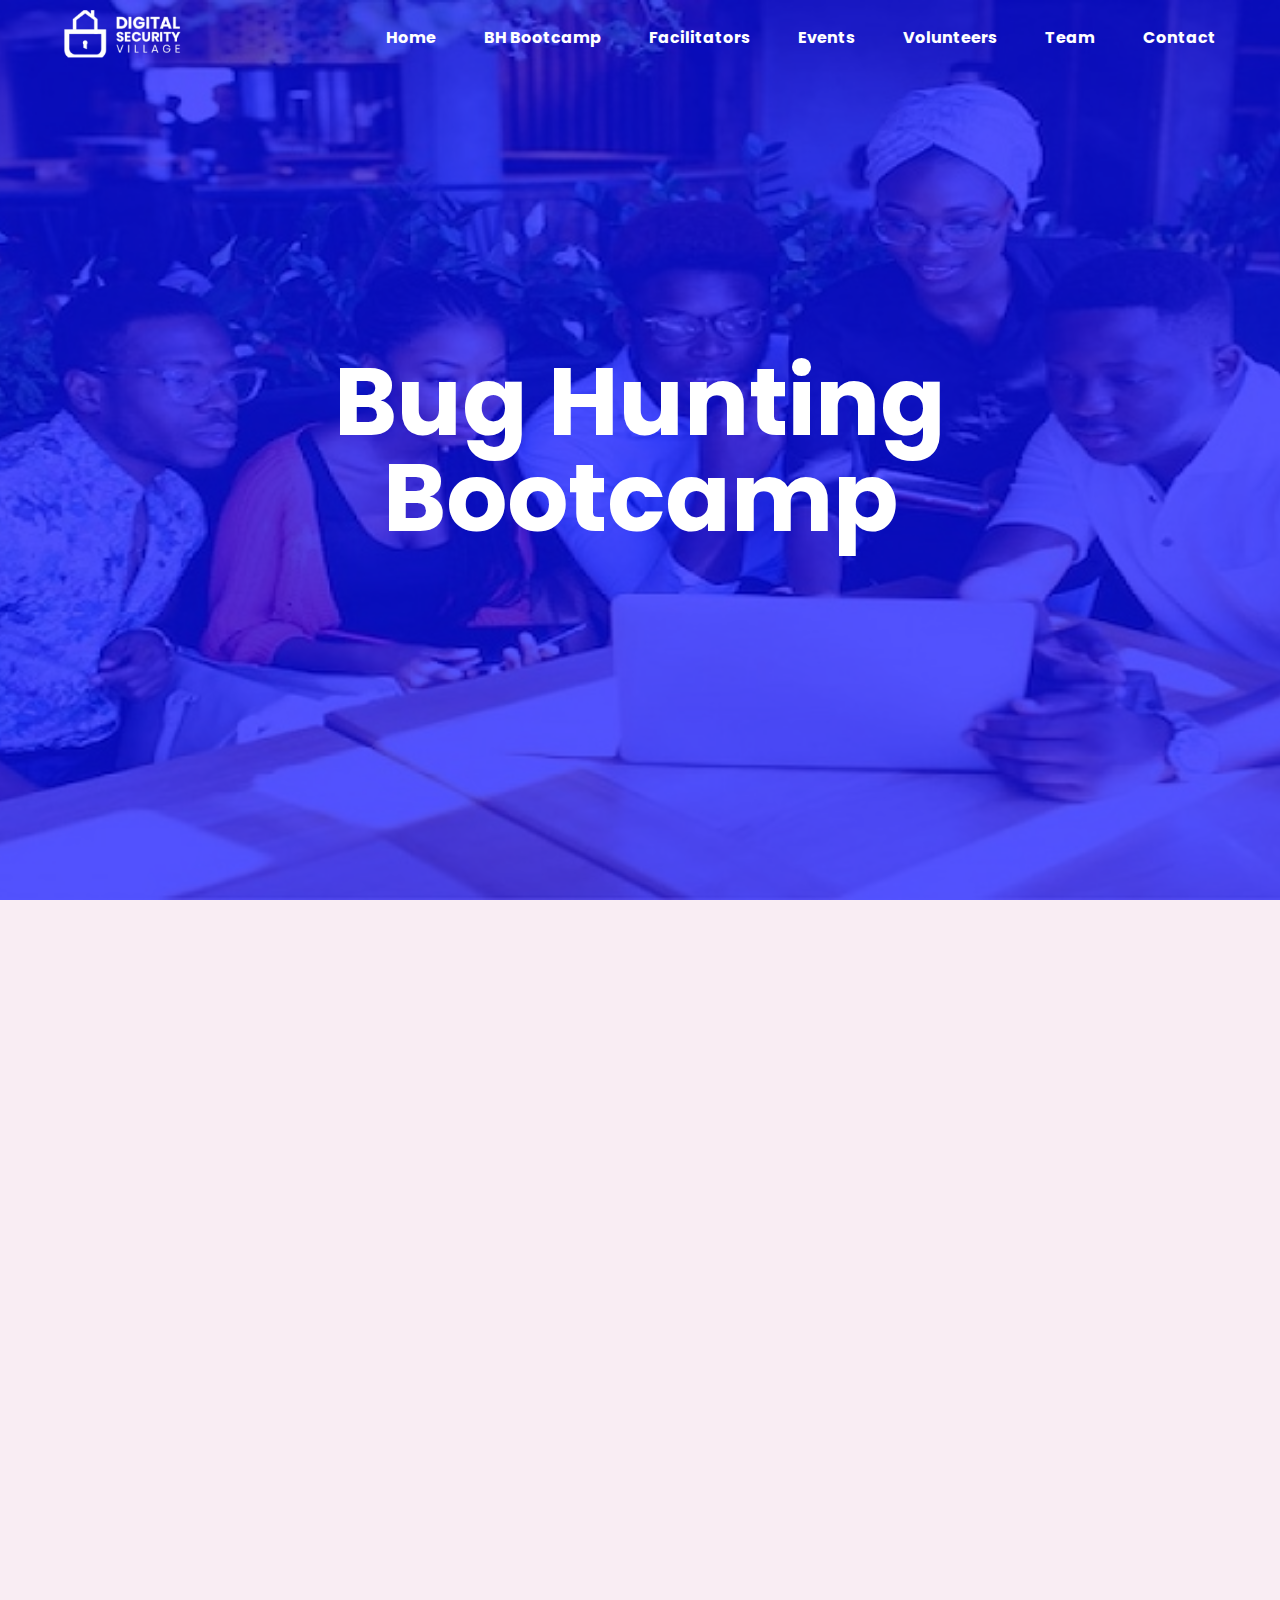
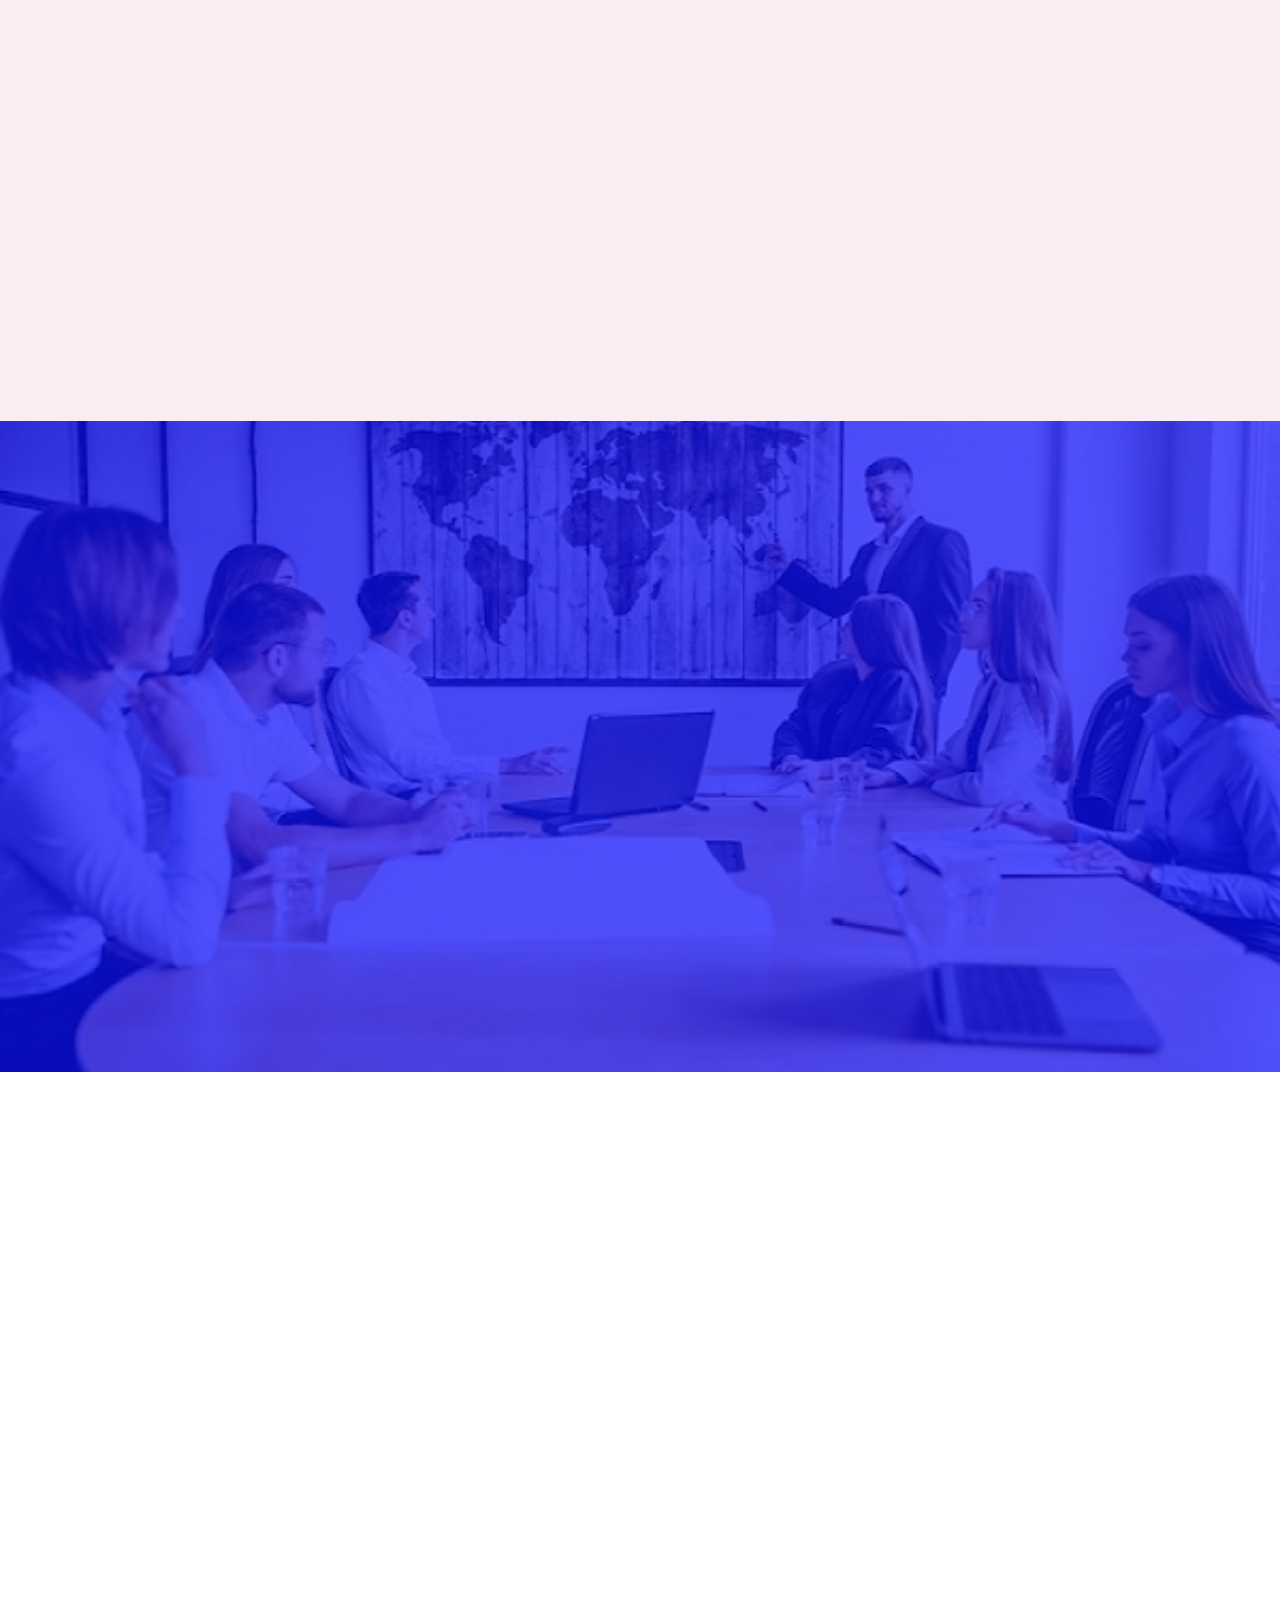
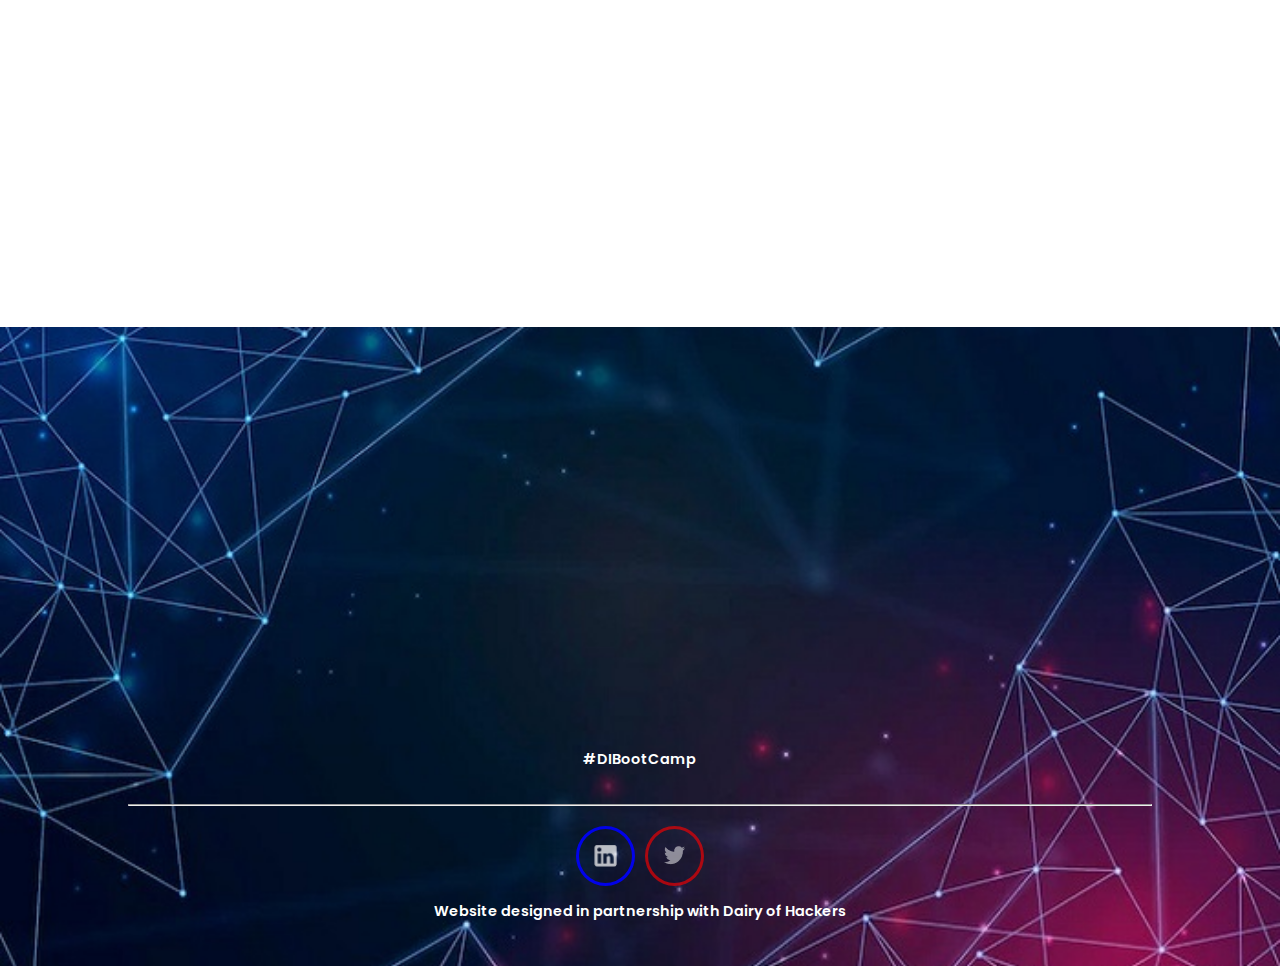
==== bh_bootcamp.html @ ddbd57a1 "updating..." ====
<!DOCTYPE html>
<html lang="en">

<head>
    <meta charset="UTF-8">
    <meta http-equiv="X-UA-Compatible" content="IE=edge">
    <meta name="viewport" content="width=device-width, initial-scale=1.0">
    <link rel="icon" type="image/png" sizes="32x32" href="./images/Group.png">
    <title>BH Bootcamp | Digital Security Village</title>
    <link rel="stylesheet" href="style.css">
    <link rel="stylesheet" href="./css/bootcamp.css">

    <link rel="preconnect" href="https://fonts.googleapis.com">
    <link rel="preconnect" href="https://fonts.gstatic.com" crossorigin>
    <link href="https://fonts.googleapis.com/css2?family=Poppins:wght@400;700&display=swap" rel="stylesheet">
</head>

<body>
    <!-- header state start -->
    <header>
        <!-- nav state start -->
        <nav>
            <!-- logo state start -->
            <div id="logo">
                <a href="#"><img src="./images/logo.png" alt="" width="120"></a>
            </div>
            <!-- logo state end -->

            <!-- nav-links state start -->
            <div id="nav-links">

                <ul>
                    <li><a href="index.html" class="nav-link">Home</a></li>
                    <li><a href="#" class="nav-link">BH Bootcamp</a></li>
                    <li><a href="facilitator.html" class="nav-link">Facilitators</a></li>
                    <li><a href="events.html" class="nav-link">Events</a></li>
                    <li><a href="volunteer.html" class="nav-link">Volunteers</a></li>
                    <li><a href="team.html" class="nav-link">Team</a></li>
                    <li><a href="contact.html" class="nav-link">Contact</a></li>
                </ul>
            </div>
            <!-- nav-links state end -->

            <!-- hamburger state start -->
            <div class="hamburger">
                <span class="bar"></span>
                <span class="bar"></span>
                <span class="bar"></span>
            </div>
            <!-- hamburger state end -->
        </nav>
        <!-- nav state start -->
    </header>
    <!-- header state end -->

    <!-- main state start -->
    <main>
        <!-- hero section state start -->
        <section class="hero-page" id="bootcamp-section1">
            <div class="hero-content">
                <p>Bug Hunting Bootcamp</p>
            </div>
        </section>
        <!-- hero section state end -->

        <!-- register section state start -->
        <section class="register-page" id="register-page">
            <div class="section2">
                <div class="section2-images  reveal fade-left">
                    <div class="image1">
                        <img src="./images/bugHunting.png" alt="">
                    </div>
                </div>

                <div class="section2-content  reveal fade-right">
                    <div class="small-content">
                        <p>Addressing the Cybersecurity Skill Gap in Africa and Beyond.</p>
                    </div>
                    <p>Bug Hunting Bootcamp</p>
                    <p>A 6-Hour Instructor-Led Hands-on Training </p>
                    <p>Do you wish to gain first-hand knowledge of Bug Hunting? Don't sleep on it, we've got you covered. Bug Hunting Bootcamp will give you a hands-on taste of what it's like to perform security research, find bugs and vulnerabilities in web applications and critical systems, documentation and expert reporting. Learn the practical essentials of bug hunting to begin your journey as a security researcher. <br>
                        <br> BH Bootcamp is designed to equip beginners and professional individuals with the practical skills required to find bugs and vulnerabilities in web applications and critical systems.
                    </p>
                    <div class="register-btn">
                        <a href="https://cutt.ly/BHBootcamp" target="_blank">Register</a>
                    </div>
                </div>
            </div>
        </section>
        <!-- register section state end -->

        <!-- skills section state start -->
        <section class="skills-page">
            <div class="section3">
                <div class="skills-content  reveal fade-left">
                    <p>Yes, you can learn practical digital security skills</p>
                    <p>The BH Bootcamp will give you the needed skills to perform 
                        security research, and find bugs and vulnerabilities in web 
                        applications and critical systems.</p>
                </div>

                <div class="skills-image reveal fade-right">
                    <img src="./images/video.png" alt="">
                </div>
            </div>
        </section>
        <!-- register section state end -->

        <!-- location section state start -->
        
            <!-- container card state start  -->
            <div class="container">
                <div class="row">
                    <div class="card  reveal fade-left">
                        <div class="card-image1">
                            <img src="./images/investige.png" alt="">
                        </div>

                        <div class="card-content">
                            <p>Learn How to Use a Proxy</p>
                            <p>The bootcamp will leverage various 
                                open-source proxy tools to perform 
                                recon by examining and analyzing the 
                                traffic going to and from a server and 
                                examining interesting requests to look 
                                for potential vulnerabilities.</p>
                        </div>
                    </div>
                    <div class="card  reveal fade-bottom">
                        <div class="card-image2">
                            <img src="./images/analy.png" alt="">
                        </div>

                        <div class="card-content">
                            <p>Learn Analytical Skill</p>
                            <p>Analytical skills are one of the most important skills that a digital security professional must have. You will gain skills to analyze problems and identify solutions.
                            </p>
                        </div>
                    </div>
                    <div class="card  reveal fade-right">
                        <div class="card-image3">
                            <img src="./images/report.png" alt="">
                        </div>

                        <div class="card-content">
                            <p>Learn Documentation 
                                and Expert Reporting</p>
                            <p>At BH Bootcamp, you will learn effective 
                                documentation of findings and how to 
                                effectively communicate your expertise 
                                and recommendations through expert 
                                report writing.
                            </p>
                        </div>
                    </div>
                </div>
            </div>
            <!-- container card state end -->

            <!-- section4 state start -->
            <div class="section4">
                <div class="section4-content   reveal fade-left">
                    <p>Bug Hunting Bootcamp</p>
                </div>
                <div class="location reveal fade-right">
                    <img src="./images/location.png" alt="">
                    <div>
                        <p class="heading">Where is it?</p>
                        <p class="text">Virtual</p>
                    </div>
                </div>

                <div class="time  reveal fade-right">
                    <img src="./images/time.png" alt="">
                    <div>
                        <p class="heading">When is it?</p>
                        <p class="text">21st-22nd Of Jan 2023</p>
                        <p class="text">5pm daily</p>
                    </div>

                </div>
                <div class="logo-design reveal fade-right">
                    <img src="./images/Group.png" alt="" width="150px">
                </div>

            </div>
            <!-- section4 state end -->
        </section>
        <!-- location section state end -->
    </main>
    <!-- main state end -->

    <!-- footer state start -->
    <footer>
        <div class="section6">
            <div class="subscribe-form">
                <p class="reveal fade-left">Subscribe now to get latest information about the bootcamp</p>
                <form action="https://sheetdb.io/api/v1/5p3jy5x3n6ude" method="POST" autocomplete="off" class="reveal fade-left" id="subscribedb-form">
                    <div class="subscribe-input">
                        <input type="email" name="data[email]" id="email" placeholder="Please input your email" required> 
                        <img src="./images/loader.svg" alt="" class="subscribe-loader">
                    </div>
                    <button type="submit">Sign Up</button> <br>
                </form>
                <img src="./images/logo.png" alt="" class="reveal fade-right">
    
                <p class="reveal fade-right"> A movement that aims to address the cybersecurity skill gap in Africa and beyond by providing
                emerging cyber talents with the necessary digital security skills for personal, corporate, and
                society's safety. This will be accomplished through a series of bootcamps, workshops, online
                trainings, and much more.</p>
                <p>#DIBootCamp</p>
            </div>
            <div class="info">

                <div id="line">
                    <hr>
                </div>

                <div class="social-media">
                    <div class="linkedin">
                        <a href="https://linkedin.com/company/digisecvillage" target="_blank"><img
                                src="./images/LinkedIn.png" alt="" width="23"></a>
                    </div>
                    <div class="twitter">
                        <a href="https://twitter.com/digisecvillage" target="_blank"><img src="./images/twitter.png"
                                alt=""></a>
                    </div>
                </div>
                <p>Website designed in partnership with Dairy of Hackers</p>
            </div>
        </div>
    </footer>

    <!-- footer state end -->
    <script src="./script.js"></script>
</body>

</html>
---- style.css ----
/* default styling start */
* {
    font-family: 'Poppins', sans-serif;
    Font-size: 16px;
    box-sizing: border-box;
    padding: 0;
    margin: 0;
}

body {
    overflow-x: hidden;
}

header {
    position: absolute;
    z-index: 1000;
    width: 100%;
}

nav {
    width: 90%;
    margin: auto;
    display: flex;
    align-items: center;
    justify-content: space-between;
    padding-top: 10px;
}

#nav-links ul {
    display: flex;
    align-items: center;
    justify-content: center;
}

#nav-links ul li {
    list-style-type: none;
    padding-right: 3em;
}

#nav-links ul li:last-child {
    padding-right: 0;
}

ul li a {
    text-decoration: none;
    color: #ffffff;
    font-style: normal;
    font-weight: 700;
    font-size: 1rem;
    line-height: 33px;
}

.hamburger {
    display: none;
}

.hamburger .bar {
    display: block;
    width: 25px;
    height: 3px;
    margin: 5px auto;
    -webkit-transition: all 0.3s ease-in-out;
    transition: all 0.3s ease-in-out;
    background-color: #fff !important;
}

/* hero page styling start */
.hero-page {
    display: flex;
    justify-content: center;
    align-items: center;
    position: relative;
    background-image: url(./images/hero-image2.jpg);
    background-position: center;
    background-attachment: fixed;
    background-repeat: no-repeat;
    background-size: cover;
    height: 100vh;
    width: 100%;
}

.hero-page::before {
    content: '';
    position: absolute;
    background-color: rgba(167, 0, 88, 0.62);
    width: 100%;
    height: 100%;
}

.hero-content {
    width: 70%;
    z-index: 1000;
}
.reveal{
    transform: translateY(150px);
    transition:1s all ease;
    opacity: 0;
}
.reveal.active{
    transform: translateY(0);
    transition:1s all ease;
    opacity: 1;
}
.active.fade-left{
    animation: fade-left 1s ease-in;
}
.active.fade-right{
    animation: fade-right 1s ease-in;
}
@keyframes fade-left {
    0%{
        transform:translateX(-100px);
        opacity: 0;
    }
    100%{
        transform:translateX(0);
        opacity: 1;
    }
}
@keyframes fade-right {
    0%{
        transform:translateX(100px);
        opacity: 0;
    }
    100%{
        transform:translateX(0);
        opacity: 1;
    }
}
.hero-content p {
    font-style: normal;
    font-weight: 400;
    font-size: 1rem;
    line-height: 100%;
    color: #ffffff;
}

.hero-content p:nth-child(2) {
    font-size: 6rem;
    font-weight: 700;
}

/* hero page styling end */

/* register page styling start */
.register-page {
    background: rgba(167, 0, 88, 0.07);
}

.section2 {
    display: flex;
    justify-content: space-around;
    flex-flow: row wrap;
    padding-top: 200px;
    padding-bottom: 200px;
    width: 100%;
    margin: auto;
    height: auto;
}

.about-content{
    background: linear-gradient(268.7deg, #FFFF00 -26.55%, rgba(255, 0, 0, 0.9) 44.06%, #0000FF 110.38%);
    -webkit-background-clip: text;
    -webkit-text-fill-color: transparent;
    background-clip: text;
}
.about-content p{
    font-size: 1.5rem;
    font-weight: 700;
    line-height: 1.2;
}
.section2-images {
    /* margin-right: 130px; */
    max-width: 40%;
    position: relative;
}

.image2 {
    position: absolute;
    margin-top: 10px;
    top: -1em;
    margin-left: 350px;
}

.image3 {
    position: absolute;
    top: 260px;
    left: 330px;
}

.section2-content {
    width: 40%;
    min-width: 40%;
    line-height: 4;
}

.small-content {
    background: linear-gradient(269.68deg, rgba(255, 0, 0, 0.51) -2.97%, rgba(0, 0, 255, 0.5) 100%);
    width: 90%;
    text-align: center;
}

.small-content p {
    margin: auto;
    line-height: 3;
    color: #ffffff;
    font-weight: 700;
    font-size: 0.8rem;
    margin-bottom: 30px;
}

.section2-content p:nth-child(2) {
    font-size: 4rem;
    font-weight: 700;
    line-height: 110%;
    margin-bottom: 30px;
}

.section2-content p:nth-child(3) {
    color: #A70058;
    font-weight: 600;
    font-size: 1rem;
    line-height: 112%;
    margin-bottom: 30px;
}

.section2-content p:nth-child(4) {
    line-height: 193%;
    margin-bottom: 30px;
    color: #000000;
    font-size: 1rem;
    font-weight: 500;
}

.register-btn {
    background: linear-gradient(265.36deg, #FFFF00 -17.67%, #FF0000 42.39%, #0000FF 111.9%);
    border-radius: 13.6934px;
    width: 40%;
    text-align: center;
}

.register-btn a {
    text-decoration: none;
    color: #ffffff;
    font-weight: 700;
    font-size: 1.2rem;
    line-height: 24px;
}

/* register page styling end */

/* vision section styling start */
.vision{
    padding-top: 200px;
    padding-bottom: 200px;
    background: linear-gradient(260.36deg, rgba(255, 0, 0, 0.335) -65.05%, rgba(0, 0, 255, 0.335) 149.11%);
   
}
.vision .container{
    display: flex;
    align-items: center;
    justify-content: space-around;
    gap: 30px;
    height: 400px;
}
.vision .container .row{
    display: flex;
    align-items: center;
    justify-content: flex-start;
    flex-direction: column;
    text-align: center;
    width: 40%;
    max-width: 350px;
    background-color:#FFFFFF;
    border-radius: 15.8911px;
    height: 100%;
    padding: 30px;
}
.vision-img img, .mission-img img{
    margin: 10px 0;
} 
.vision-img, .mission-img{
    padding-bottom: 30px;
}
/* vision section styling end */

/* initiate section styling state */
.initiate{
    padding: 80px 0;
    background-image:url(./images/location-image.jpg);
    background-repeat: no-repeat;
    background-position: center;
    background-size: cover;
}
.initiate > p{
    text-decoration-line: underline;
    color: #000000;
    font-size: 20px;
    font-weight: bold;
    text-align: center;
    padding-bottom: 50px;
}
.initiate .container{
    display:grid;
    grid-template-columns: repeat(4, 1fr);
    grid-template-rows: repeat(3,1fr);
    width: 95%;
    margin:auto;
    text-align: center;
    gap: 20px;
}
.grid1, .grid2, .grid3, .grid4{
    background: #FFFFFF;
    border-radius: 15px;
    padding: 30px;
}
.grid1{
    grid-column: 1/1;
    grid-row: 2/4;
}
.grid2{
    grid-row: 1/3;
    grid-column: 2/2;
}
.grid3{
    grid-row: 2/4;
    grid-column: 3/3;
}
.grid4{
    grid-row: 1/3;
    grid-column: 4/4;
}
.initiate-heading{
    font-size: 1.1rem;
    font-weight: 700;
    padding: 10px 0 20px;
}
#color1{
    color: #0000FF;
}
#color2{
    color: #FF0000;
}
#color3{
    color: #A70058;
}
#color4{
    color: #FF9500;
}
/* initiate section styling end */

/* skills page styling start */
.skills-page {
    display: flex;
    justify-content: center;
    align-items: center;
    position: relative;
    background-image: url(./images/hero-image3.jpg);
    background-position: center;
    background-repeat: no-repeat;
    background-size: cover;
    width: 100%;
}

.skills-page::before {
    content: '';
    position: absolute;
    background: rgba(0, 0, 255, 0.67);
    width: 100%;
    height: 100%;
}

.section3 {
    width: 70%;
    margin: auto;
    display: flex;
    justify-content: space-between;
    align-items: center;
    padding: 70px 0 200px 0;
}

.skills-content {
    width: 63%;
    z-index: 1000;
}

.skills-content p:first-child {
    color: #ffffff;
    font-size: 4rem;
    font-weight: 700;
    line-height: 110%;
}

.skills-content p:nth-child(2) {
    color: #FFFF00;
    font-weight: 400;
    font-size: 1rem;
    width: 70%;
}

.skills-image {
    z-index: 1000;
}

/* skills page styling end */

/* location page styling start */
.location-page {
    background-image: url(./images/location-image.jpg);
    background-position: center;
    background-repeat: no-repeat;
    background-size: cover;
    height: auto;
    width: 100%;
}

.container {
    width: 80%;
    margin: auto;
    position: relative;
}

.row {
    margin-top: -70px;
    display: flex;
    justify-content: space-between;
    width: 100%;

}

.card {
    border-radius: 5px;
    text-align: center;
    background: #F7F7F7;
    box-shadow: 0px 7.98038px 3.99019px rgba(0, 0, 0, 0.25);
    max-width: 32.4%;
    padding: 20px 0;
    height: auto;
}
.card:hover {
    transform: scale(1.05);
}
.card-image1,
.card-image2,
.card-image3 {
    margin: auto;
    padding: 20px;
    text-align: center;
    width: 95px;
    background: rgba(0, 0, 255, 0.67);
    border-radius: 50%;
}

.card-image2 {
    background: rgba(255, 0, 0, 0.51) !important;
}

.card-image3 {
    background: #FF9500 !important;
}

.card-content {
    width: 90%;
    margin: auto;
}

.card-content p:first-child {
    font-weight: 700;
    font-size: 1.4rem;
    line-height: 120%;
    margin: 30px 0;
}

.card-content p:nth-child(2) {
    font-weight: 400;
    font-size: 14px;
    line-height: 25px;
    text-align: center;
}

.section4 {
    display: flex;
    width: 80%;
    margin: auto;
    padding-top: 100px;
    padding-bottom: 200px;
    position: relative;
}

.section4-content {
    margin-top: 40px
}

.section4-content p {
    font-weight: 700;
    font-size: 4rem;
    line-height: 110%;
    background: linear-gradient(253.71deg, #FFFF00 -7.18%, rgba(255, 0, 0, 0.99) 44.56%, #0000FF 101.99%);
    -webkit-background-clip: text;
    -webkit-text-fill-color: transparent;
    background-clip: text;
}

.location,
.time {
    padding: 10px;
    width: 30%;
    background: #F2D9D9;
}

.location {
    margin-top: 20px;
    height: 230px;
}

.time {
    height: 235px;
    margin-left: 30px;
    z-index: 100;
}

.logo-design {
    position: absolute;
    top: 120px;
    right: -60px;
}

.location img,
.time img {
    width: 70px;
    float: right;
}

.heading {
    padding-top: 70px;
    font-weight: 700;
    font-size: 1.1rem;
    line-height: 36px;
    color: #000000;
}

.text {
    font-weight: 400;
    font-size: 1rem;
    line-height: 36px;
    color: rgba(0, 0, 0, 0.65);
}

/* location page styling end */

/* partners page styling start */
.partners-page {
    width: 100%;
    padding: 100px 0;
}

.section5 {
    width: 90%;
    margin: auto;
}

.partner-btn {
    text-align: center;
    margin-bottom: 50px;
    background: #0000FF;
    width: 18%;
    margin: auto;
    border-radius: 5px;
}

.partner-btn p {
    font-style: normal;
    font-weight: 700;
    font-size: 1rem;
    line-height: 300%;
    color: #FFFFFF;
}

.partners-logo {
    margin-top: 30px;
    display: flex;
    flex-flow: row wrap;
    justify-content: space-around;
    align-items: center;

}

/* partners page styling end */

/* footer  styling start */
footer {
    width: 100%;
    background-image: url(./images/footer-image.jpg);
    background-repeat: no-repeat;
    background-position: center;
    background-size: cover;
    color: #ffffff;
}

.section6 {
    width: 80%;
    margin: auto;
    padding: 50px 0 30px;
}

.subscribe-form {
    display: flex;
    flex-direction: column;
    align-items: center;
    justify-content: center;
    width: 60%;
    margin: auto;
}

form {
    display: flex;
    flex-direction: column;
    width: 80%;
}

.subscribe-input{
    width: 100%;
    background: #FFFFFF;
    border-radius: 13px;
    display: flex;
    margin-bottom: 22px;
}
.subscribe-loader{
    display: none;
    width: 7%!important;
    animation: loader 0.8s linear infinite;
}
@keyframes loader {
    0%{
        transform: rotate(0deg);
    }
    100%{
        transform: rotate(360deg);
    }
}
.subscribe-form form input {
    width: 90%;
    padding: 10px 15px;
    border-top-left-radius: 13px;
    border-bottom-left-radius: 13px;
    outline: none;
    border: none;
}

.subscribe-form form button {
    cursor:pointer;
    padding: 10px;
    background: linear-gradient(269.43deg, #FF0000 -14.51%, #0000FF 100%);
    border-radius: 13px;
    border: none;
    font-weight: 400;
    font-size: 1rem;
    color: #FFFFFF;
}

.subscribe-form p:first-child {
    font-weight: 400;
    font-size: 0.9rem;
    margin-bottom: 20px;
}

.subscribe-form p:nth-child(4) {
    font-size: 0.9rem;
    font-weight: 600;
    line-height: 193%;
    text-align: center;
    color: #FFFFFF;
    margin-top: 20px;
}

.subscribe-form p:nth-child(5) {
    font-size: 0.9rem;
    font-weight: 600;
    line-height: 50px;
    text-align: center;
}
.subscribe-form img{
    width: 120px;
}
.info p {
    font-weight: 600;
    font-size: 0.9rem;
    line-height: 50px;
    text-align: center;
    color: #FFFFFF;
}

.info #line {
    margin: 20px 0;
}

.social-media {
    display: flex;
    justify-content: center;
    align-items: center;
    text-align: center;
    width: 20%;
    margin: auto;
    /* margin-bottom: 50px; */
}

.linkedin {
    height: 60px;
    border: 3px solid rgba(0, 0, 255, 0.9);
    border-radius: 60%;
    padding: 15px;
    margin-right: 5px;
}

.twitter {
    opacity: 0.7;
    height: 60px;
    border: 3px solid rgba(255, 0, 0, 0.9);
    border-radius: 60%;
    padding: 15px;
    margin-left: 5px;
}
.twitter img{
    padding-top: 2px;
}

/* footer  styling end */


/* max width 1050px styling start */
@media (max-width:1050px) {
    nav {
        width: 94%;
    }
      #nav-links ul li {
        list-style-type: none;
        padding-right: 1.8em;
    }

    /* register page styling start */
    .section2-images {
        margin-right: 0;
    }

    .image2 {
        margin-left: 280px;
    }

    .image3 {
        top: 200px;
        left: 280px;
    }

    .image1 img {
        width: 400px;
    }

    .image2 img {
        width: 120px
    }

    .image3 img {
        width: 190px;
    }

    .section2-content p:nth-child(2) {
        font-size: 3.5rem;
    }

    /* register page styling end */
    /* initiate section styling state */
    .initiate .container{
        display:grid;
        grid-template-columns: repeat(2, 1fr);
        grid-template-rows: repeat(2,1fr);
    }
    .grid1, .grid2, .grid3, .grid4{
        background: #FFFFFF;
        border-radius: 15px;
        padding: 30px;
    }
    .grid1{
        grid-column: 1/1;
        grid-row: 1/2;
    }
    .grid2{
        grid-row: 1/1;
        grid-column: 2/3;
    }
    .grid3{
        grid-row: 2/2;
        grid-column: 1/2;
    }
    .grid4{
        grid-row: 2/2;
        grid-column: 2/3;
    }
    /* initiate section styling end */

    /* location page styling start */
    .section4-content p {
        font-size: 3.5rem;
    }

    .location,
    .time {
        padding: 10px;
        width: 30%;
        background: #F2D9D9;
    }

    .location img,
    .time img {
        width: 60px;
        float: right;
    }

    .heading {
        font-size: 1rem;
    }

    .text {
        font-size: 0.9rem;
    }

    /* location page styling end */
}

/* max width 1050px styling end */


/* max width 900px styling start */
@media (max-width:900px) {

    /* nav styling start  */
    nav {
        width: 96%;
    }

    #logo a img {
        width: 100px;
    }

    #nav-links ul li {
        list-style-type: none;
        padding-right: 0.9em;
    }

    ul li a {
        font-weight: 600;
        font-size: 0.9rem;
    }

    /* nav styling end */

    /* hero page styling start */
    .hero-content {
        width: 80%;
    }

    .hero-content p {
        font-size: 0.9rem;
    }

    .hero-content p:nth-child(2) {
        font-size: 4.5rem;
    }

    /* hero page styling end */

    /* register page styling start */
    .section2-images {
        margin-top: 30px;
        margin-right: 40px;
    }

    .section2-content {
        width: 55%;
    }

    .image2 {
        margin-left: 200px;
    }

    .image3 {
        top: 160px;
        left: 200px;
    }

    .image1 img {
        width: 300px;
    }

    .image2 img {
        width: 90px
    }

    .image3 img {
        width: 140px;
    }

    .small-content p {
        font-weight: 600;
        font-size: 0.6rem;
    }

    .section2-content p:nth-child(2) {
        font-size: 3rem;
    }

    .section2-content p:nth-child(3) {
        font-size: 0.9rem;
    }

    .section2-content p:nth-child(4) {
        font-size: 0.9rem;
        font-weight: 500;
    }

    .register-btn {
        width: 35%;
    }

    .register-btn a {
        font-size: 1rem;
        line-height: 20px;
    }

    /* register page styling end */

    /* vision section styling start */
    .vision .container .row{
        width: 45%;
        max-width: 400px;
    }
    .vision-img, .mission-img{
        padding-bottom: 20px;
    }
    /* vision section styling end */

    /* skills page styling start */
    .section3 {
        width: 90%;
    }

    .skills-content {
        width: 70%;
    }

    .skills-content p:first-child {
        font-size: 3rem;
    }

    .skills-content p:nth-child(2) {
        font-size: 0.9rem;
    }

    .skills-image img {
        width: 150px;
    }

    /* skills page styling end */

    /* location page styling start */
    .container {
        width: 90%;
    }

    .card-image1,
    .card-image2,
    .card-image3 {
        padding: 12px;
        width: 65px;
    }

    .card img {
        width: 30px;
    }

    .card-content {
        width: 90%;
    }

    .card-content p:first-child {
        font-size: 1.2rem;
    }

    .section4 {
        width: 85%;
    }

    .section4-content p {
        font-size: 3rem;
    }

    .time {
        margin-left: 20px;
    }

    .logo-design {
        position: absolute;
        top: 150px;
        right: -50px;
    }

    .logo-design img {
        width: 120px;
    }

    .location img,
    .time img {
        width: 40px;
    }

    .heading {
        font-size: 1rem;
        padding-top: 40px;
        line-height: 20px;
    }

    .text {
        font-size: 0.8rem;
        line-height:25px;
    }

    /* location page styling end */

    /* partners page styling start */
    .section5 {
        width: 90%;
    }

    .partners-logo {
        margin-top: 30px;
        display: flex;
        justify-content: space-around;
        align-items: center;
    }

    .partners-logo img {
        width: 250px;
    }

    /* partners page styling end */

    /* footer  styling start */
    .section6 {
    width: 80%;
    }
    .subscribe-form{
        width: 80%;
    }
    /* footer  styling end */
}

/* max width 900px styling end */

/* max width 625px styling start */
@media (max-width:625px) {
    header {
        box-shadow: 0px 7.98038px 3.99019px rgba(0, 0, 0, 0.25);
        z-index: 4000;

    }

    nav {
        width: 100%;
        padding: 20px 20px 20px 0;
    }

    #logo {
        padding-left: 20px;
    }

    #logo a img {
        width: 120px;
    }

    #nav-links {
        align-items: center;
        background-color: #f7f7f7;
        position: fixed;
        top: 80px;
        right: -100%;
        width: 100%;
        height: 100%;
        transition: 0.3s;

    }

    #nav-links.active {
        right: 0;
    }

    #nav-links ul {
        flex-direction: column;
    }

    #nav-links ul li {
        margin: 20px 0;
    }

    .nav-link {
        color: #262626 !important;
    }

    .hamburger {
        cursor: pointer;
        display: block;
    }

    .hamburger.active .bar:nth-child(2) {
        opacity: 0;
    }

    .hamburger.active .bar:nth-child(1) {
        transform: translateY(8px) rotate(45deg);
    }

    .hamburger.active .bar:nth-child(3) {
        transform: translateY(-8px) rotate(-45deg);
    }




    /* hero page styling start */
    .hero-content {
        width: 90%;
    }

    .hero-content p {
        font-size: 0.9rem;
    }

    .hero-content p:nth-child(2) {
        font-size: 3.2rem;
        line-height: 120%;
    }

    /* hero page styling end */

    /* register page styling start */
    .section2-images {
        max-width: 100%;
        margin-right: 0;
    }

    .section2-content {
        width: 90%;
        min-width: 40%;
        line-height: 4;
    }

    .small-content p {
        font-size: 0.8rem;
    }

    /* register page styling end */

    /* vision section styling start */
    .vision{
        height: auto;
        padding-top: 80px;
    }
    .vision .container{
        height: 300px;
        flex-flow:row wrap;
        gap: 30px;
    }
    .vision .container .row{
        flex-grow: 1;
        width: 80%;
        max-width: 500px;
        margin-top: 0;
    }
    /* vision section styling end */

    /* initiate section styling state */
    .initiate{
        padding: 170px 0;
    }
    .initiate > p{
        text-decoration-line: underline;
        color: #000000;
        font-size: 20px;
        font-weight: bold;
        text-align: center;
        padding-bottom: 50px;
    }
    .initiate .container{
        display:grid;
        grid-template-columns: 1fr;
        grid-template-rows: repeat(4,1fr);
    }
    .grid1, .grid2, .grid3, .grid4{
        background: #FFFFFF;
        border-radius: 15px;
        padding: 30px;
    }
    .grid1{
        grid-column: 1/1;
        grid-row: 1/2;
    }
    .grid2{
        grid-row: 2/3;
        grid-column: 1/1;
    }
    .grid3{
        grid-row: 3/4;
        grid-column: 1/1;
    }
    .grid4{
        grid-row: 4/5;
        grid-column: 1/1;
    }
    .initiate-heading{
        font-size: 1.1rem;
        font-weight: 700;
        padding: 10px 0 20px;
    }
    #color1{
        color: #0000FF;
    }
    #color2{
        color: #FF0000;
    }
    #color3{
        color: #A70058;
    }
    #color4{
        color: #FF9500;
    }
    /* initiate section styling end */

    /* skills page styling start */
    .skills-content p:first-child {
        font-size: 2.5rem;
    }

    .skills-content p:nth-child(2) {
        font-size: 0.8rem;
    }

    /* skills page styling end */

    /* location page styling start */
    .row {
        flex-direction: column;
    }

    .card {
        max-width: 90%;
        margin: auto;
        margin-bottom: 20px;
    }

    .section4 {
        flex-direction: column;
        width: 80%;
    }
    .section4-content p {
        font-size: 2.8rem;
    }

    .location,
    .time {
        padding: 30px 20px;
        width: 70%;
        margin: auto;
    }

    .logo-design {
        top: 60%;
        right: 10px;
    }

    .location img,
    .time img {
        width: 60px;
    }

    .location {
        margin-top: 30px;
        height: auto;
    }

    .time {
        margin-top: 30px;
        height: auto;
    }

    .heading,
    .text {
        line-height: 200%;
    }

    .heading {
        padding-top: 70px;
        font-size: 1.1rem;
    }

    .text {
        font-size: 1rem;
    }

    /* location page styling end */

    /* partners page styling start */
    .partner-btn {
        width: 130px;
    }

    .partner-btn p {
        padding: 0 20px;
    }

    .partners-logo {
        flex-direction: column;
    }

    .partners-logo img {
        margin-top: 20px;
    }

    /* partners page styling end */

    /* footer  styling start */
    .subscribe-form {
        width: 100%;
        flex-direction: column;
    }
    .left-content, .right-content{
        width:80%;
    }
    form {
        width: 100%;
    }

    form input::placeholder {
        font-size: 0.9rem;
    }

    form button {
        font-size: 0.9rem;
    }

    .linkedin {
        height: 50px;
        border: 2px solid rgba(0, 0, 255, 0.9);
        padding: 13px;
    }
    .linkedin img{
        width:20px;
    }
    .twitter {
        height: 50px;
        border: 2px solid rgba(255, 0, 0, 0.9);
        padding: 12px;
    }

    /* footer  styling end */
}

/* max width 625px styling end */

/* max width 400px styling start */
@media (max-width:400px) {
    /* animation start */

    .reveal{
    transition:0.5s all ease;
    }
    .reveal.active{
        transition:0.5s all ease;
    }
    .active.fade-left{
        animation: fade-left 0.5s ease-in;
    }
    .active.fade-right{
        animation: fade-right 0.5s ease-in;
    }
    /* animation  end*/
    #logo a img {
        width: 40%;
    }

    .hamburger .bar {
        display: block;
        width: 22px;
        margin: 4px auto;
    }

    .hamburger.active .bar:nth-child(1) {
        transform: translateY(7px) rotate(45deg);
    }

    .hamburger.active .bar:nth-child(3) {
        transform: translateY(-7px) rotate(-45deg);
    }

    /* hero page styling start */
    .hero-content p:nth-child(2) {
        font-size: 2.2rem;
        line-height: 130%;
    }

    /* hero page styling end */

    /* register page styling start */

    .section2 {
        padding: 100px 0;
    }

    .small-content p {
        font-size: 0.7rem;
    }

    .section2-content p:nth-child(2) {
        font-size: 2rem;
        line-height: 130%;
    }

    .section2-content p:nth-child(3) {
        font-size: 0.88rem;
    }

    .section2-content p:nth-child(4) {
        font-size: 0.88rem;
    }

    .section2-images {
        margin-right: 100px;
        max-width: 40%;
    }

    .image2 {
        margin-left: 150px;
    }

    .image3 {
        top: 110px;
        left: 140px;
    }

    .image1 img {
        width: 220px;
    }

    .image2 img {
        width: 70px
    }

    .image3 img {
        width: 105px;
    }

    .register-btn {
        width: 100px;
        height: 50px;
        display: flex;
        align-items: center;
        justify-content: center;
    }

    .register-btn a {
        font-size: 0.9rem;
        
    }

    /* register page styling end */

    /* skills page styling start */
    .section3 {
        flex-direction: column;
        padding: 70px 0 100px 0;
    }

    .skills-content {
        width: 100%;
    }

    .skills-content p:first-child {
        font-size: 2rem;
        margin-bottom: 10px;
        line-height: 130%;
    }

    .skills-content p:nth-child(2) {
        font-size: 0.8rem;
        line-height: 200%;
        width: 100%;
    }

    .skills-image {
        margin-top: 30px;
    }

    .skills-image img {
        width: 150px;
    }

    /* skills page styling end */

    /* location page styling start */
    .section4 {
        width: 80%;
    }

    /* .section4-content {
        margin-top: 700px;
    } */

    .section4-content p {
        font-size: 2rem;
    }

    .location,
    .time {
        width: 60%;
        height: 240px;
    }

    .logo-design {
        /* top: 1610px; */
        right: -0px;
    }

    .heading,
    .text {
        line-height: 200%;
    }

    .info p {
        line-height: 30px;
    }

    .heading {
        font-size: 1rem;
    }

    .text {
        font-size: 0.8rem;
    }

    /* location page styling end */

    /* footer  styling start */
    .subscribe-form img {
        width: 40%;
    }
    .left-content, .right-content{
        width:90%;
    }
    .linkedin {
        height: 47px;
        padding: 11px;
    }
    .twitter {
        height: 47px;
        padding: 10px;
    }
    /* footer  styling end */
}

/* max width 400px styling  end */

/* default styling end */
---- css/bootcamp.css ----
/* di bootcamp html file styling start */

#bootcamp-section1{
    display:flex;
    justify-content:center;
    align-items:center;
    position: relative;
    background-image: url(../images/hero-image2.jpg);
    background-position: center;
    background-attachment: fixed;
    background-repeat: no-repeat;
    background-size: cover;
    height: 100vh;
    width: 100%;
}
#bootcamp-section1::before{
    content: '';
    position: absolute;
    background-color: rgba(0, 0, 255, 0.67);
    width: 100%;
    height: 100%;
}
#bootcamp-section1 p{
    font-size:6rem;
    font-weight:700;
    text-align: center;
}

/* max width 900px styling start */
@media (max-width:900px) {
    /* di bootcamp html file styling start */
    #bootcamp-section1 p{
        font-size:4.5rem;
    }
    /* di bootcamp html file styling end */
}
/* max width 900px styling end */

/* max width 625px styling start */
@media (max-width:625px) {
    #bootcamp-section1 p:first-child{
        font-size:3.2rem;
    }
}
/* max width 625px styling end */

@media (max-width:400px) {
     #bootcamp-section1 p:first-child{
        font-size:2.2rem;
    }
}
/* max width 400px styling  end */

/* di bootcamp html file styling end */
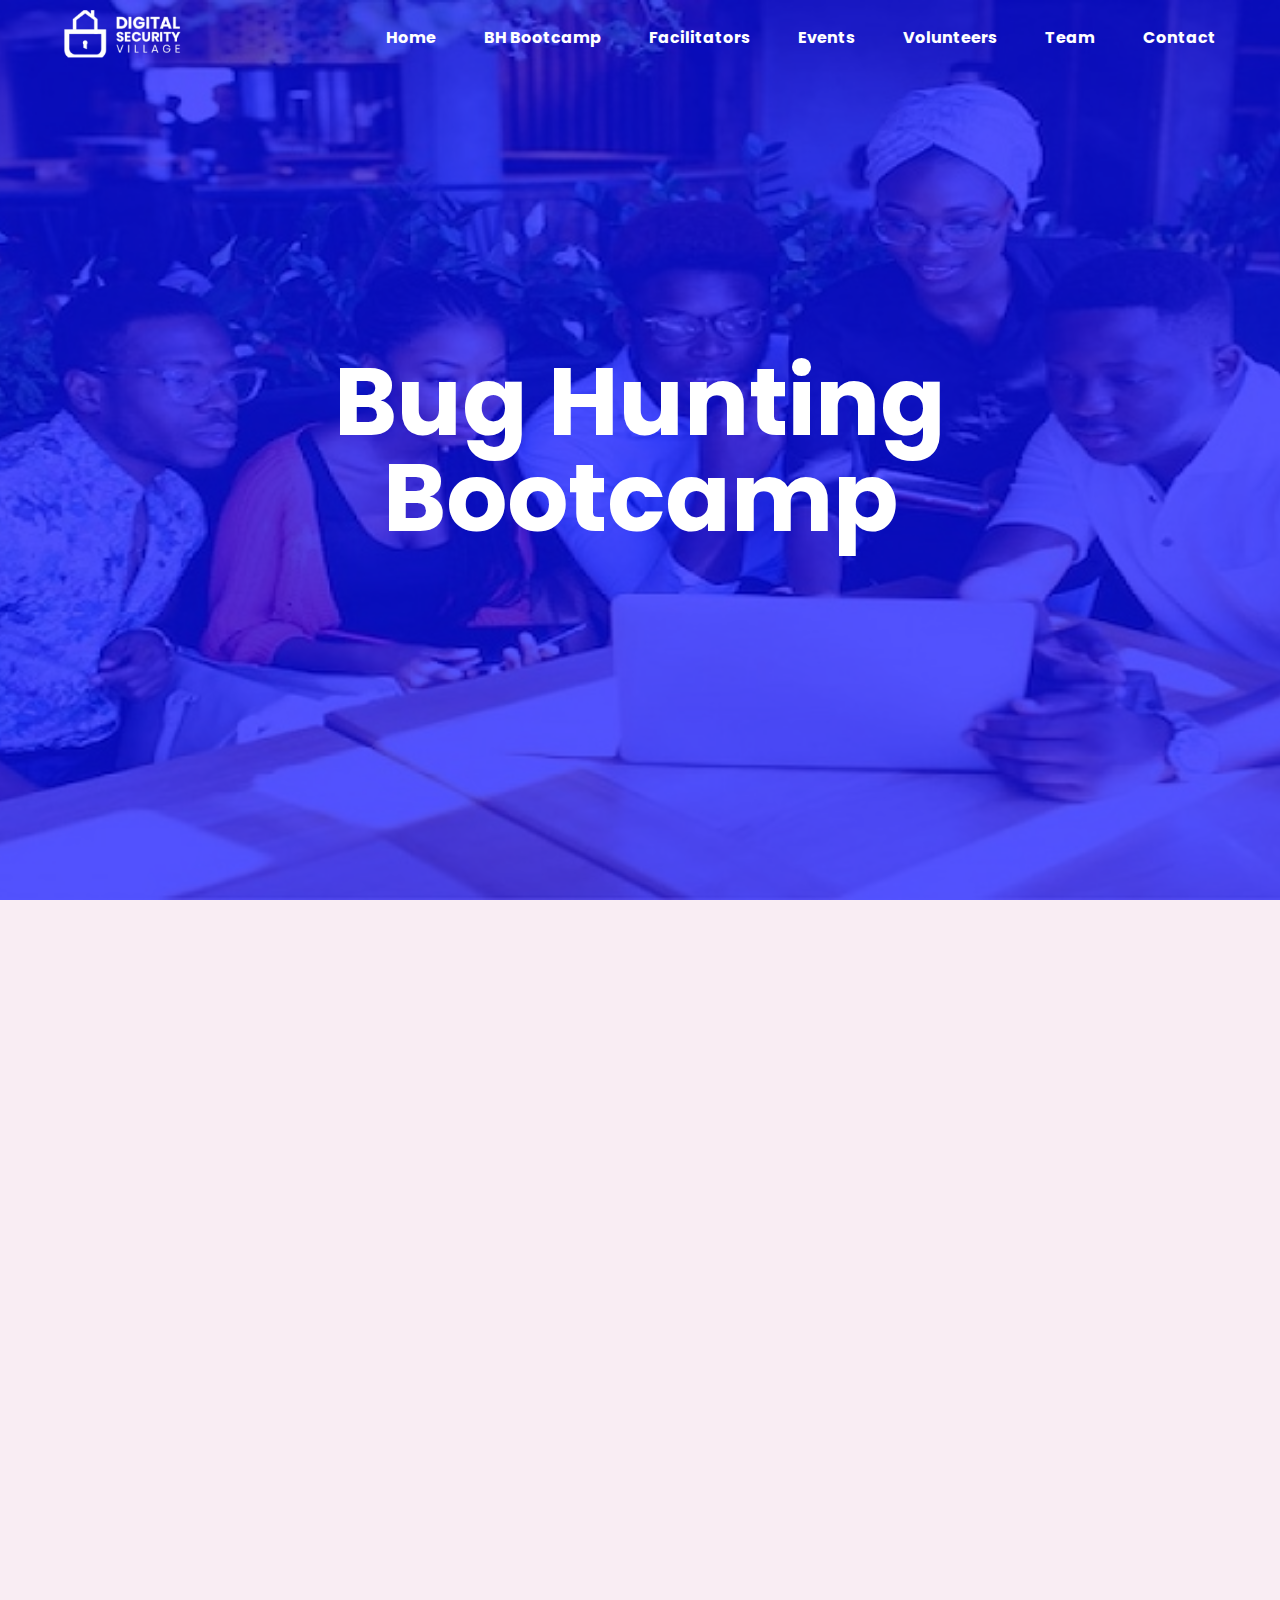
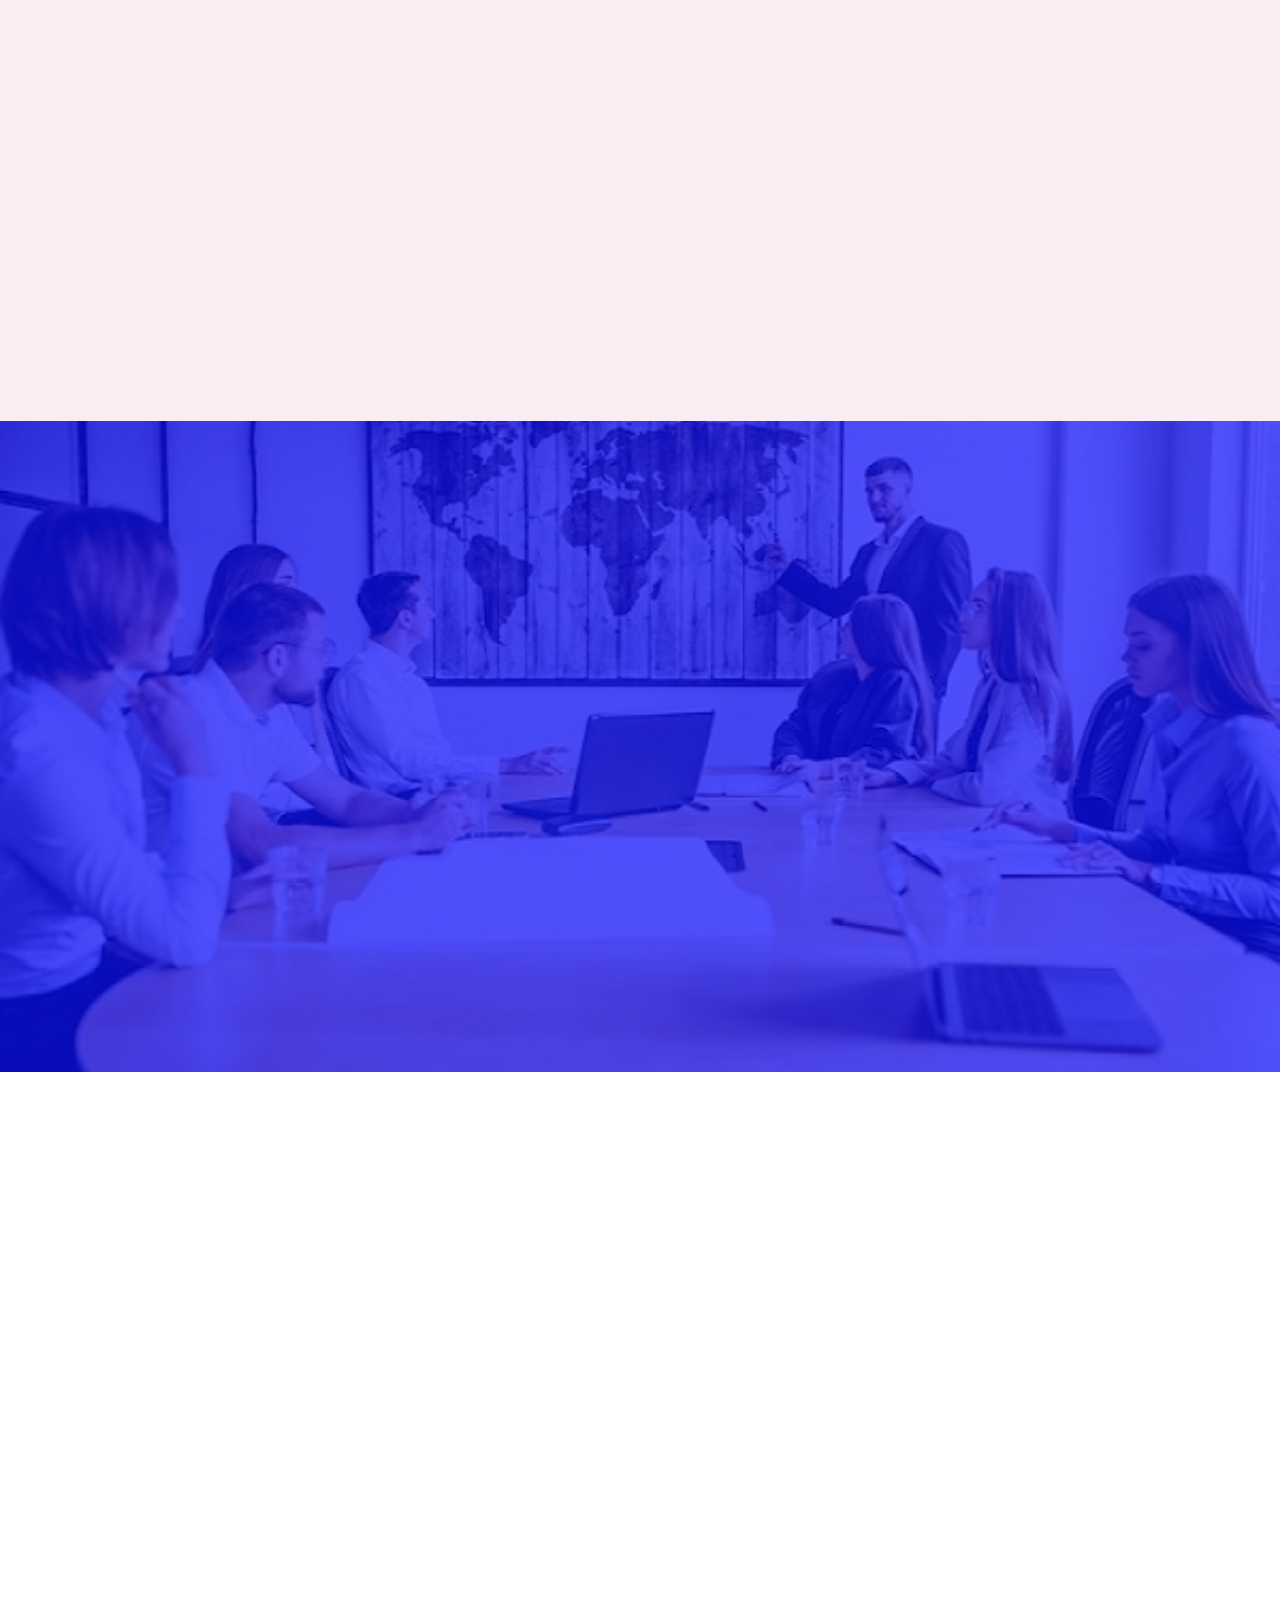
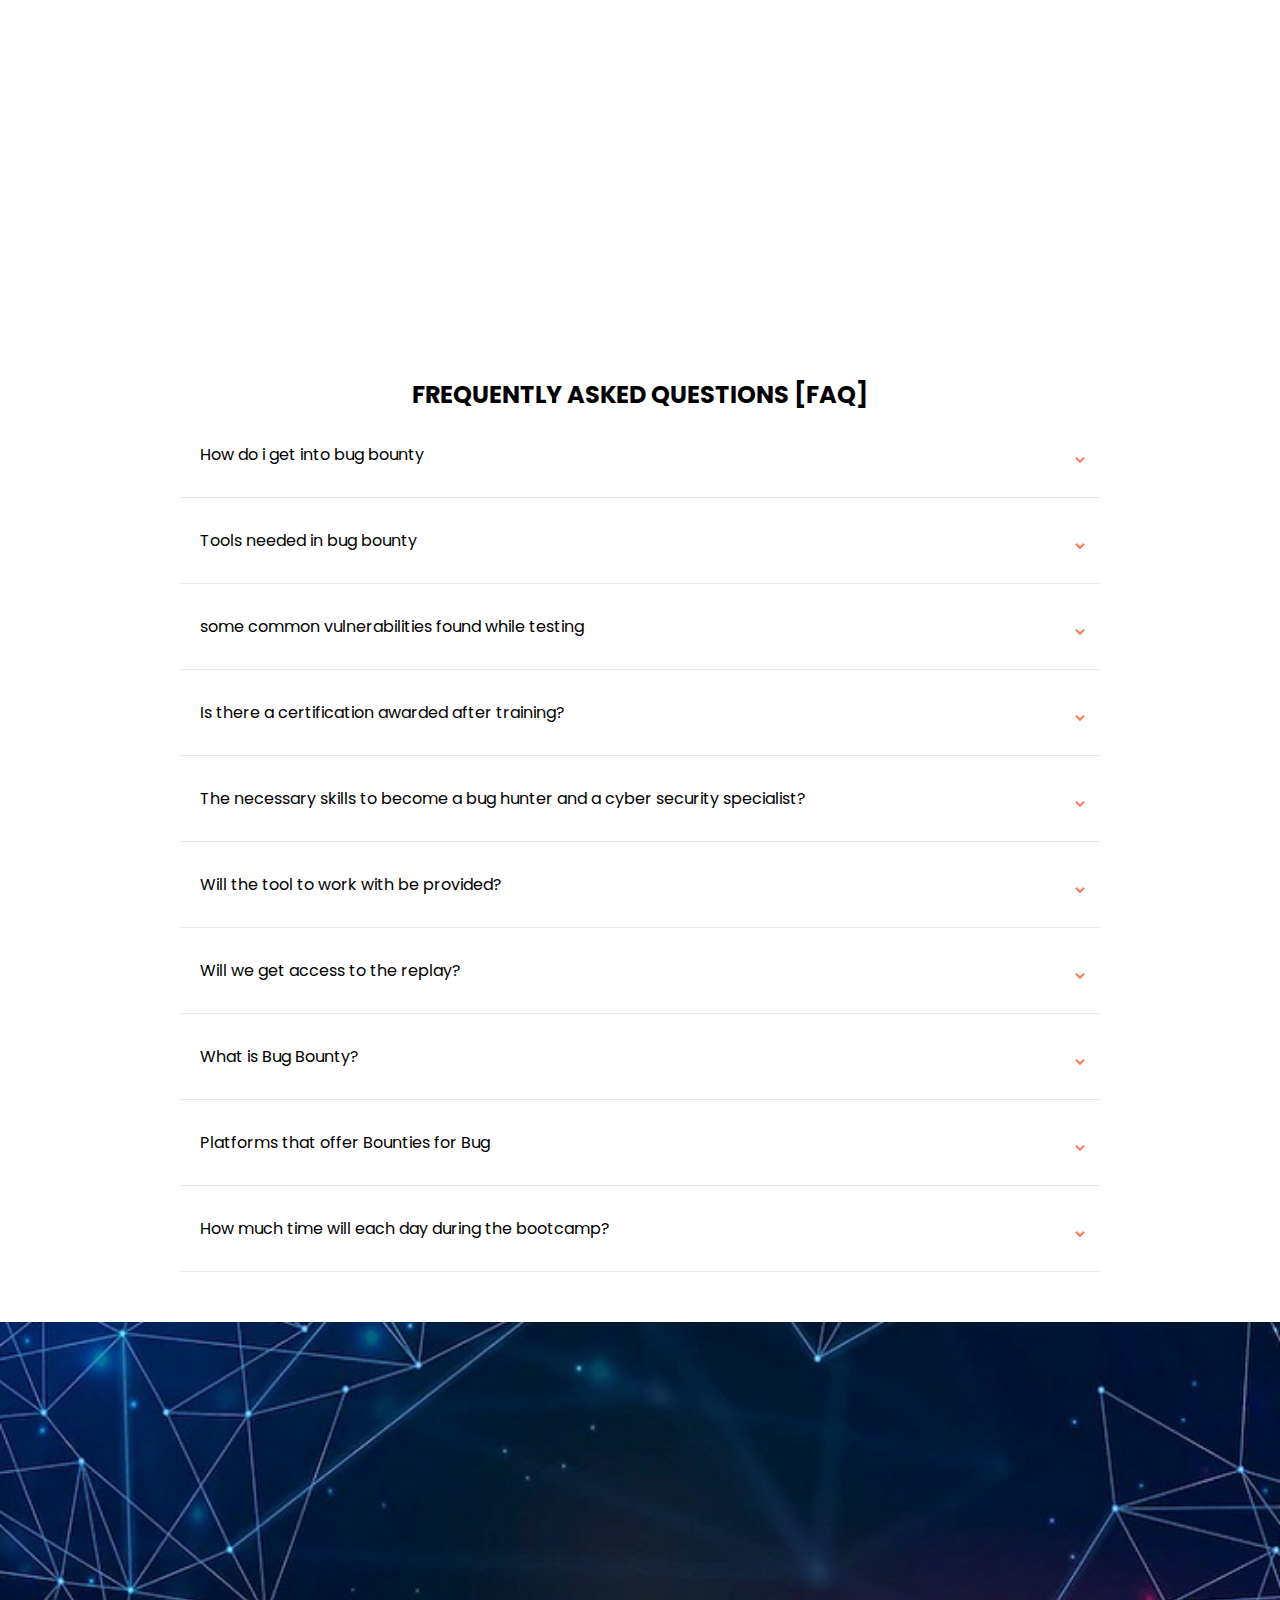
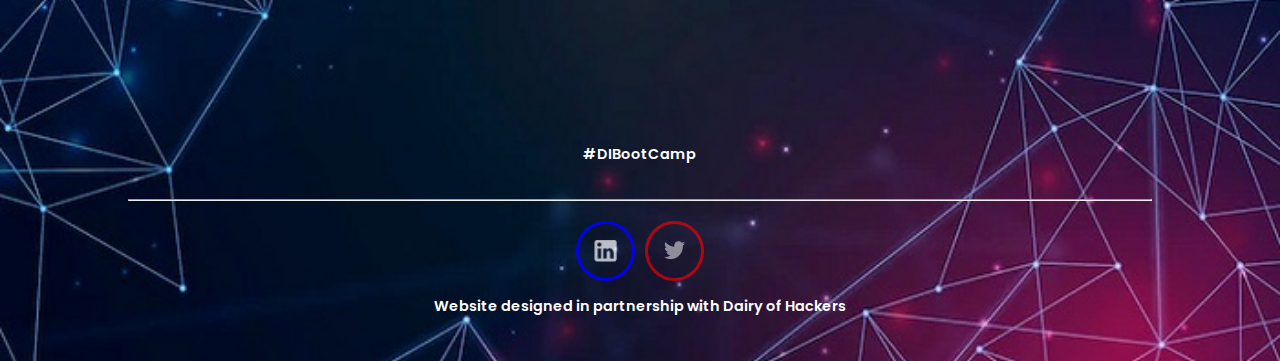
==== commit 8882b851: "updating..." ====
--- a/bh_bootcamp.html
+++ b/bh_bootcamp.html
@@ -175,7 +175,7 @@
                     <div>
                         <p class="heading">When is it?</p>
                         <p class="text">21st-22nd Of Jan 2023</p>
-                        <p class="text">5pm daily</p>
+                        <p class="text">5pm WAT (GMT +01:00) Daily</p>
                     </div>
 
                 </div>
@@ -187,6 +187,161 @@
             <!-- section4 state end -->
         </section>
         <!-- location section state end -->
+
+        <!-- faq section state start -->
+         <section class="faq">
+                <p class="faq-heading">FREQUENTLY ASKED QUESTIONS [FAQ]</p>
+
+            <div class="faq-content">
+                <div class="content-header">
+                    How do i get into bug bounty
+                </div>
+                <div class="content">
+                    <p>A bug bounty program is a program offered by companies and organizations that rewards individuals for finding and reporting security vulnerabilities in their software or systems. These programs are designed to encourage ethical hackers, also known as "white hat" hackers, to identify and report security issues so that they can be fixed before they can be exploited by malicious actors.</p>
+                    <br>
+                    <p>If you're interested in getting into bug bounty hunting, here are a few steps you can take:</p>
+                    <ul>
+                        <li> - Learn about web application security: A good starting point is to learn the basics of web application security and how web applications work. This will give you a solid foundation for understanding the types of vulnerabilities that you may encounter when hunting for bugs.</li>
+                        <li> - Learn about web application security: A good starting point is to learn the basics of web application security and how web applications work. This will give you a solid foundation for understanding the types of vulnerabilities that you may encounter when hunting for bugs.</li>
+                        <li> - Practice your skills: There are many resources available online that can help you practice your hacking skills, such as vulnerable web applications and capture-the-flag (CTF) challenges. These resources can help you learn about different types of vulnerabilities and how to exploit them.</li>
+                        <li> - Join a community: Joining a community of like-minded individuals, such as a bug bounty hunting group or forum, can be a great way to learn from others and stay up-to-date on the latest techniques and tools.</li>
+                        <li> - Start small: Begin by testing on small scope and small size applications, and as you build your confidence and skills, increase the scope and size of the applications you test.</li>
+                        <li> - Learn to write a good report: Writing a good report is important because it will be used to communicate your findings to the company or organization that runs the bug bounty program. Make sure to include details such as the steps you took to find the vulnerability, how it can be exploited, and any recommendations for how to fix it.</li>
+                    </ul>
+                    <br>
+                    <p>It's important to note that it takes a lot of dedication and practice to become a skilled bug hunter, but with time and effort, it can be a rewarding and lucrative field.</p>
+
+                </div>
+            </div>
+
+            <div class="faq-content">
+                <div class="content-header">
+                    Tools needed in bug bounty
+                </div>
+                <div class="content">
+                    <p>There are a variety of tools that can be useful for bug bounty hunting, depending on the type of testing you're doing and the types of vulnerabilities you're looking for. Here are a few examples of common tools used in bug bounty hunting:</p>
+                    <br>
+                    <ul>
+                        <li> - Web browsers: Web browsers such as Google Chrome, Mozilla Firefox, and Microsoft Edge can be used to manually test web applications and identify vulnerabilities.</li>
+                        <li>- Burp Suite: Burp Suite is a popular tool that can be used for web application security testing. It includes features such as a web proxy, a web spider, and a web application scanner.</li>
+                        <li>- OWASP ZAP: The OWASP ZAP (Zed Attack Proxy) is a free and open-source web application security scanner. It can be used to find vulnerabilities in web applications.</li>
+                        <li> - Nmap: Nmap (Network Mapper) is a free and open-source tool that can be used for network exploration and management. It can be used to identify open ports and services on a target system.</li>
+                        <li>- sqlmap: Sqlmap is an open-source tool that automates the process of detecting and exploiting SQL injection vulnerabilities.</li>
+                        <li> - Metasploit: Metasploit is a powerful framework for developing and executing exploit code. It can be used to test the security of systems and networks by simulating attacks.</li>
+                        <li> - Git, Version control system: Keeping track of all your recon and findings, version control system like git can be helpful.</li>
+                    </ul>
+                    <br>
+                    <p>These are just a few examples of the many tools that are available for bug bounty hunting. It's important to note that learning to use these tools is only the first step, the real key is understanding how to apply them effectively and learning how to interpret the results they give you.</p>
+                </div> 
+            </div>
+
+            <div class="faq-content">
+                <div class="content-header">
+                    some common vulnerabilities found while testing
+                </div>
+                <div class="content">
+                   <p> There are many types of vulnerabilities that can be found while testing software and systems for security issues. Here are a few examples of some of the most common vulnerabilities that are often found during bug bounty hunting:</p>
+                    <br>
+                    <ul>
+                        <li>- SQL injection: SQL injection is a type of vulnerability that occurs when an attacker is able to send malicious input to a web application, which is then passed to a back-end database. This can allow the attacker to gain unauthorized access to sensitive data or to execute arbitrary commands on the database.</li>
+                        <li>- Cross-site scripting (XSS): XSS is a type of vulnerability that occurs when an attacker is able to inject malicious code (such as JavaScript) into a web page viewed by other users. This can allow the attacker to steal sensitive information, such as cookies and session tokens, from the users visiting the page.</li>
+                        <li>- Cross-site request forgery (CSRF): CSRF is a type of vulnerability that occurs when an attacker is able to trick a user into unknowingly executing actions on a web application, such as making a purchase or changing their account settings.</li>
+                        <li> - Insecure Direct Object Reference (IDOR): IDOR is a type of vulnerability that occurs when a web application references an internal object, such as a file or a database record, using user-supplied input without proper validation. This can allow an attacker to access or manipulate sensitive data.</li>
+                        <li> - Insecure Cryptographic Storage: Insecure Cryptographic Storage occurs when sensitive information is stored in an insecure way, such as in plain text or with weak encryption. This can allow an attacker to easily access the information if they are able to gain unauthorized access to the storage location.</li>
+                        <li> - Insecure Communication: Insecure communication is when data is transmitted without proper encryption, such as sending data over HTTP instead of HTTPS, this can allow an attacker to intercept and read the data being transmitted.</li>
+                        <li> - Misconfigured CORS: Misconfigured CORS is when a web application does not properly configure the CORS policy which can allow an attacker to bypass the same-origin policy and access sensitive information from another domain.</li>
+                    </ul>
+                   <br>
+                    <p>These are just a few examples of the many types of vulnerabilities that can be found during bug bounty hunting. It's important to note that new vulnerabilities are discovered all the time, so it's important to stay current with the latest research and techniques in order to be an effective bug hunter.</p>
+
+                </div> 
+
+            </div>
+
+            <div class="faq-content">
+                <div class="content-header">
+                    Is there a certification awarded after training? 
+                </div>
+                <div class="content">
+                    <p>Yes certificate at the end of the bootcamp will be awarded to participants that complete the training.</p>
+                </div> 
+            </div>
+
+            <div class="faq-content">
+                <div class="content-header">
+                    The necessary skills to become a bug hunter and a cyber security specialist?
+                </div>
+                <div class="content">
+                    <p>Willingness to learn, IT fundamental background, Networking Background, ability to think in the box and outside.</p>
+                </div> 
+            </div>
+
+            <div class="faq-content">
+                <div class="content-header">
+                     Will the tool to work with be provided?
+                </div>
+                <div class="content">
+                    <p>Yes the trainer will provide the tools needed for you to function and carry out your tasks. Kali Linux will be your best friend here.</p>
+                </div> 
+            </div>
+
+            <div class="faq-content">
+                <div class="content-header">
+                     Will we get access to the replay?
+                </div>
+                <div class="content">
+                    <p>Yes there will be recordings, but why wait until then to understand the concept or join us.</p>
+                </div> 
+            </div>
+
+            <div class="faq-content">
+                <div class="content-header">
+                     What is Bug Bounty?
+                </div>
+                <div class="content">
+                    <p>A bug bounty program is a program offered by companies and organizations that rewards individuals for finding and reporting security vulnerabilities in their software or systems. The idea behind these programs is that by offering financial incentives, also known as bounties, to ethical hackers, or "white hat" hackers, organizations can identify and fix security issues before they can be exploited by malicious actors.</p>
+                    <br>
+                    <p>Participants in bug bounty programs, known as "bounty hunters" or "researchers," typically use their own tools and techniques to test an organization's software or systems for vulnerabilities. When a researcher finds a security issue, they report it to the organization through a designated channel, such as an online form or email address. The organization then triages the report and if the issue is confirmed, it will be fixed and the researcher will be rewarded with a bounty.</p>
+                    <br>
+                    <p>Bug bounty programs can be run by companies of all sizes, from small startups to large multinational corporations. They can also be run on a variety of platforms, including web applications, mobile apps, and even hardware devices. The scope of a bug bounty program can vary as well, with some programs focusing on specific products or services, while others cover an entire organization's assets.</p>
+                    <br>
+                    <p>Bug bounty programs can be run by companies of all sizes, from small startups to large multinational corporations. They can also be run on a variety of platforms, including web applications, mobile apps, and even hardware devices. The scope of a bug bounty program can vary as well, with some programs focusing on specific products or services, while others cover an entire organization's assets.</p>
+                </div> 
+            </div>
+
+            <div class="faq-content">
+                <div class="content-header">
+                    Platforms that offer Bounties for Bug
+                </div>
+                <div class="content">
+                    <p> There are a number of platforms that offer bug bounty programs, both for organizations looking to run a program and for researchers looking to participate in one. Here are a few examples:</p>
+                    <br>
+                    <ul>
+                        <li> - HackerOne: HackerOne is one of the most popular bug bounty platforms and is used by a wide range of organizations, from small startups to large enterprises. It offers a variety of features such as program management, vulnerability triage, and researcher payments.</li>
+                        <li> - Bugcrowd: Bugcrowd is another popular bug bounty platform that connects organizations with a global community of security researchers. It offers a range of services, including program management, vulnerability triage, and researcher payments.</li>
+                        <li> - Synack: Synack offers a unique approach to bug bounty program, it combines a global community of security researchers with its own team of experts, known as "Red Team."</li>
+                        <li> - Cobalt: Cobalt is a platform that helps organizations run private bug bounty programs. It includes features such as program management, vulnerability triage, and researcher payments</li>
+                        <li> - OpenBugBounty: OpenBugBounty is a free and open-source platform that helps organizations run public bug bounty programs.</li>
+                        <li> - Gitcoin: Gitcoin is a platform that allows open-source projects to run their own bug bounties using cryptocurrency.</li>
+                    </ul> 
+                    <br>
+                    <p>These are just a few examples of the many platforms that are available for organizations to run and for researchers to participate in bug bounty programs. Some other platforms include: BugBountyHQ, YesWeHack, and Synack Red Team.</p>
+                    <p>It's worth noting that some companies also run their own in-house bug bounty programs and don't use any of these platforms.</p>
+
+                </div> 
+            </div>
+
+            <div class="faq-content">
+                <div class="content-header">
+                    How much time will each day during the bootcamp?
+                </div>
+                <div class="content">
+                    <p>It will be a 3 hours per day</p>
+                </div> 
+            </div>
+        </section>
+        <!-- faq section state end -->
+
     </main>
     <!-- main state end -->
 
@@ -232,7 +387,9 @@
     </footer>
 
     <!-- footer state end -->
-    <script src="./script.js"></script>
+    <script src="./script.js">
+       
+    </script>
 </body>
 
 </html>--- a/style.css
+++ b/style.css
@@ -1192,6 +1192,8 @@
         display:grid;
         grid-template-columns: 1fr;
         grid-template-rows: repeat(4,1fr);
+        width: 90%;
+        margin: auto;
     }
     .grid1, .grid2, .grid3, .grid4{
         background: #FFFFFF;
--- a/css/bootcamp.css
+++ b/css/bootcamp.css
@@ -25,6 +25,63 @@
     font-weight:700;
     text-align: center;
 }
+/* faq section styling */
+.faq{
+    padding: 50px 0;
+    max-width: 75%;
+    margin: auto;
+}
+.faq-heading{
+    font-weight: 700;
+    font-size: 1.5rem;
+    text-align: center;
+}
+.faq-content{
+    text-align: justify;
+    position: relative;
+    margin:0 20px;
+    border-bottom: 1px solid  hsl(240, 5%, 91%);
+    padding: 20px;
+}
+.faq-content .content-header{
+    position: relative;
+    cursor: pointer;
+    padding: 10px 20px 0 0;    
+}
+.faq-content.active .content-header{
+    font-weight:bold;
+    color: var(--dark-blue);
+    padding-right: 20px;
+}
+.content-header:hover{
+    color: var(--red);
+}
+.content-header::before{
+    content: url(../images/arrow-icon.svg);
+    position: absolute;
+    padding-left:20px ;
+    top: -10%;
+    right: -5px;
+    transform: rotate(0deg);
+    font-size:2em;
+
+}
+.faq-content.active .content-header::before{
+    transform: rotate(180deg) translateY(-10px) translateX(-20px);
+}
+.content{
+    position: relative;
+    overflow: hidden;
+    transition:1s;
+    height: 0;
+    padding-top: 10px;
+    font-size: 14px;
+}
+.faq-content.active .content{
+    height:auto;
+}
+
+/* faq section styling end */
 
 /* max width 900px styling start */
 @media (max-width:900px) {
@@ -33,6 +90,12 @@
         font-size:4.5rem;
     }
     /* di bootcamp html file styling end */
+
+    /* faq section styling */
+    .faq{
+        max-width: 85%;
+    }
+    /* faq section styling end */
 }
 /* max width 900px styling end */
 
@@ -41,6 +104,11 @@
     #bootcamp-section1 p:first-child{
         font-size:3.2rem;
     }
+    /* faq section styling */
+    .faq{
+        max-width: 95%;
+    }
+    /* faq section styling end */
 }
 /* max width 625px styling end */
 
@@ -48,6 +116,12 @@
      #bootcamp-section1 p:first-child{
         font-size:2.2rem;
     }
+
+    .faq-heading{
+        font-weight: 600;
+        font-size: 1.3rem;
+      
+    }
 }
 /* max width 400px styling  end */
 
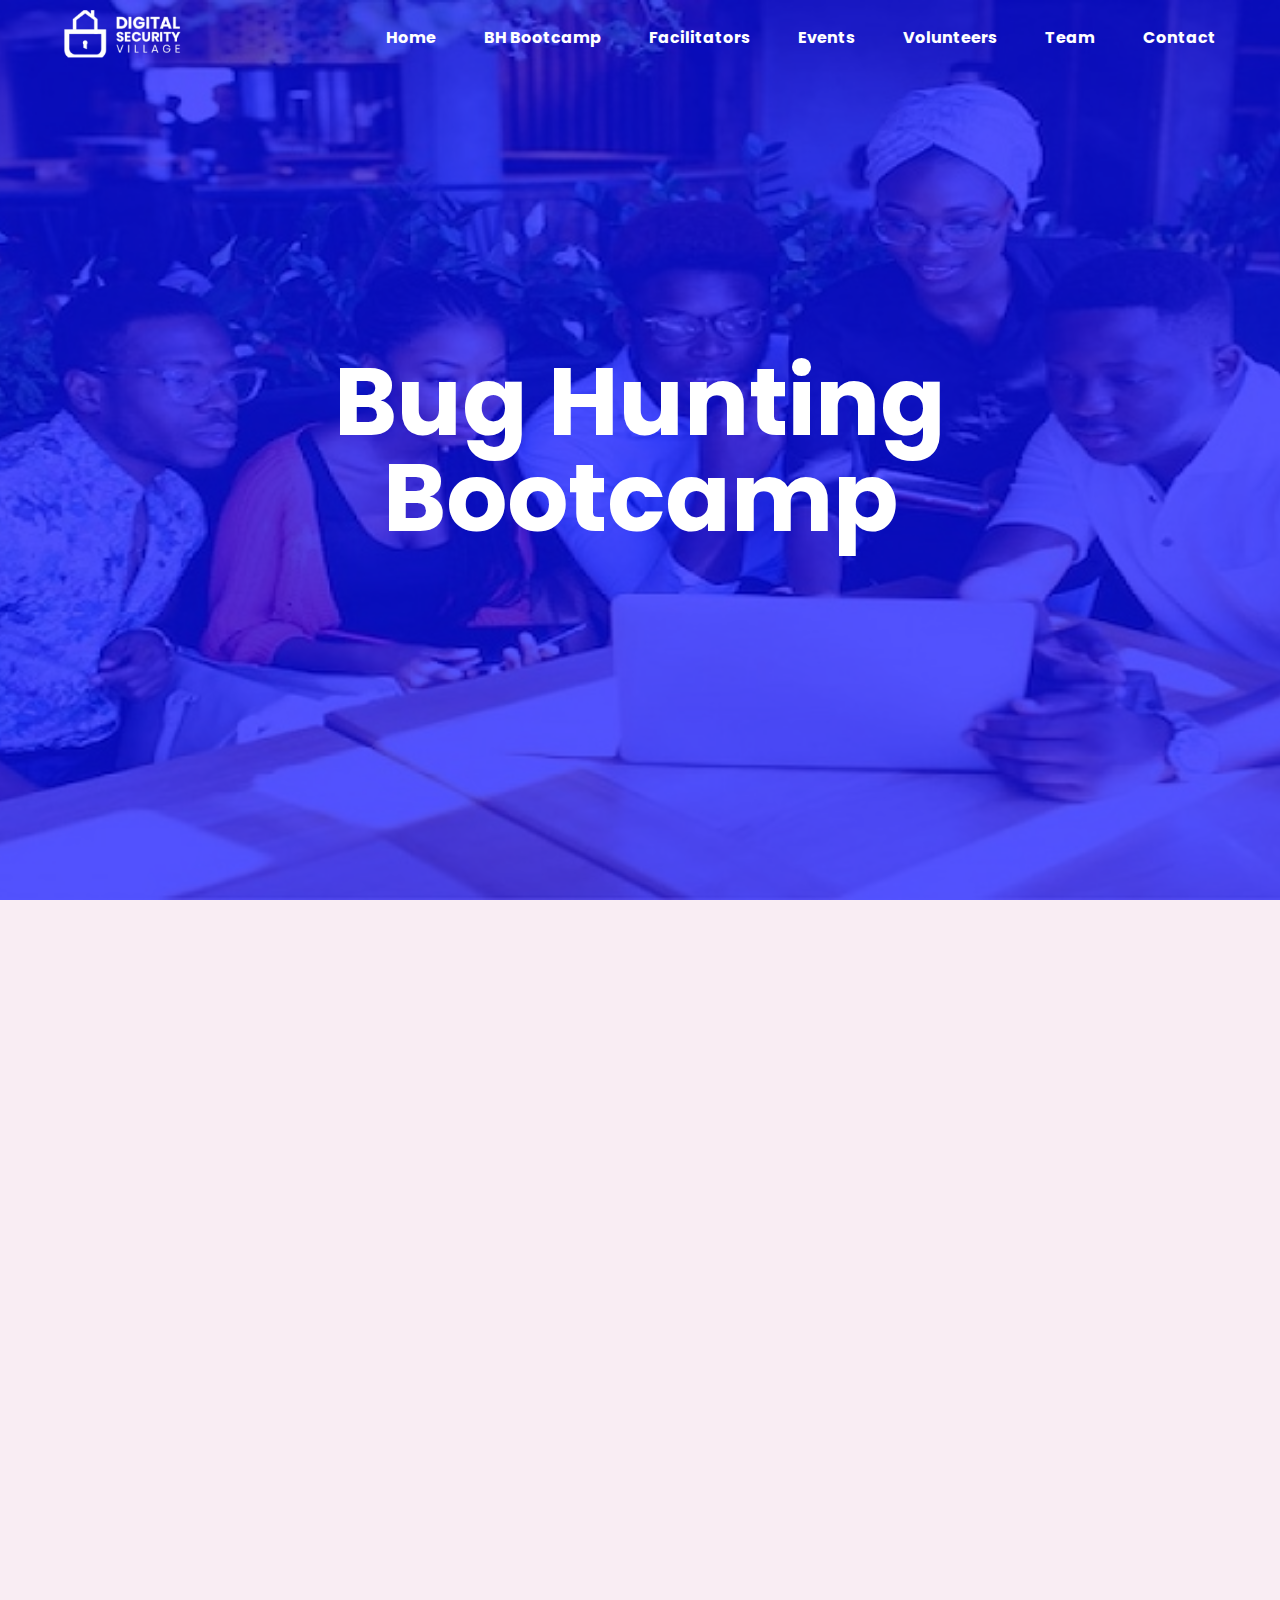
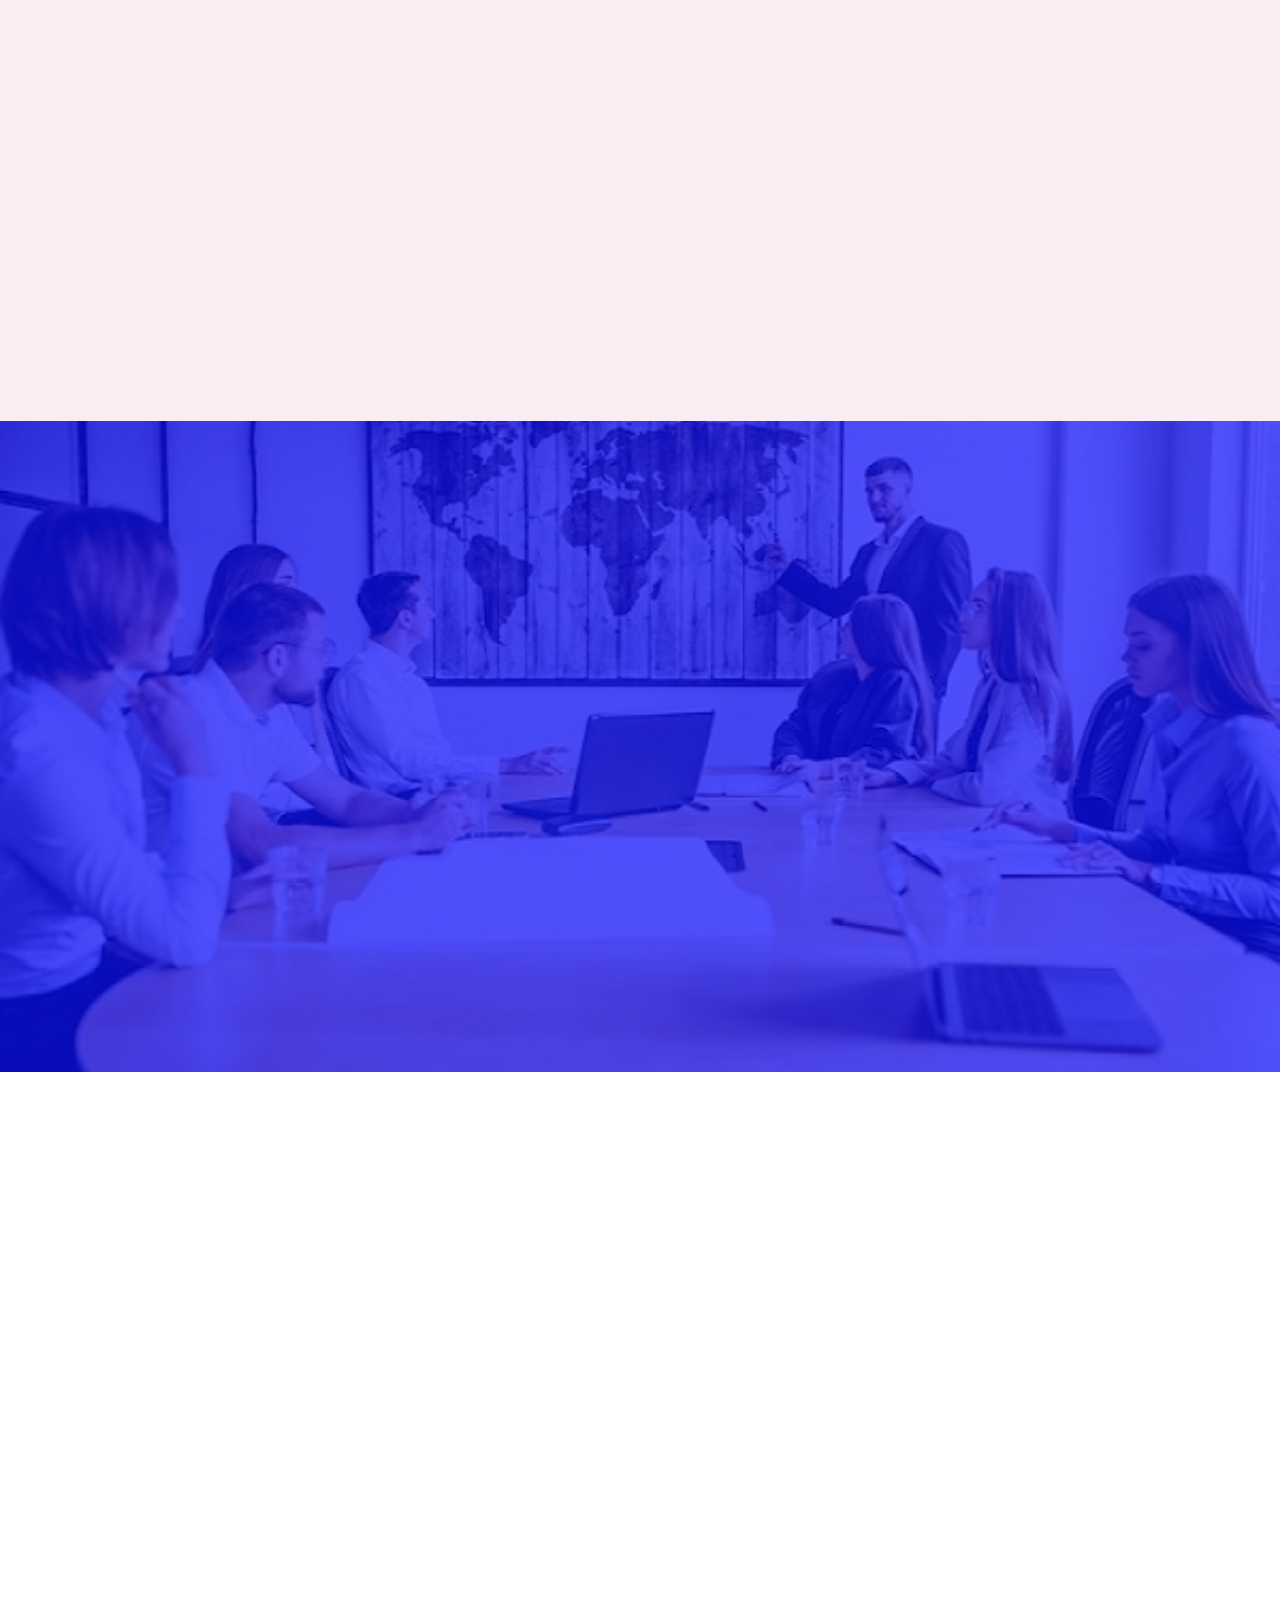
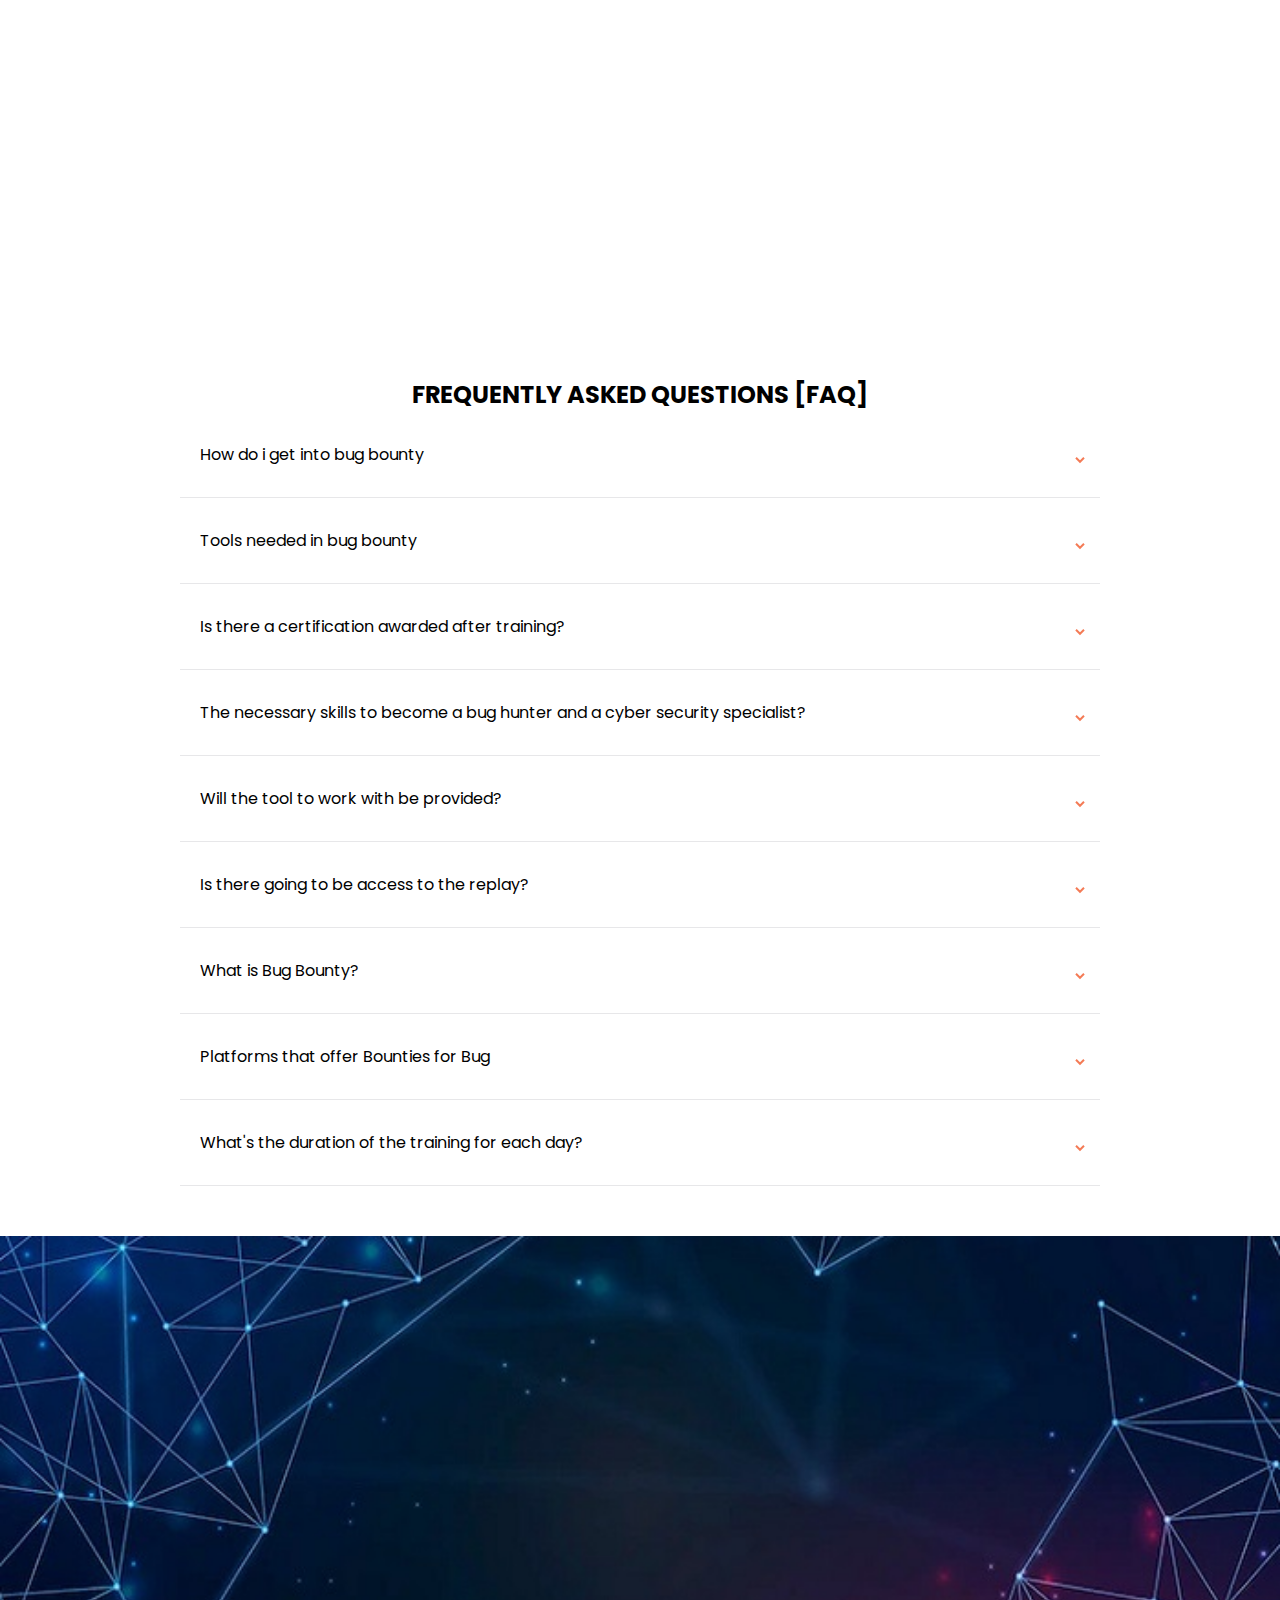
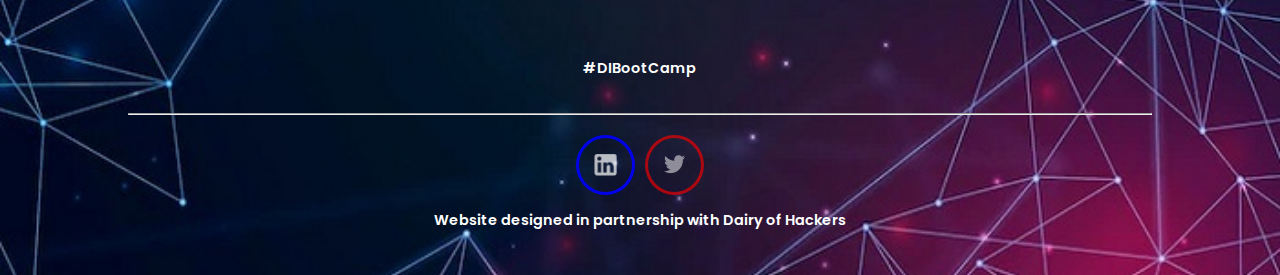
==== commit 530c7d2f: "updating..." ====
--- a/bh_bootcamp.html
+++ b/bh_bootcamp.html
@@ -234,7 +234,7 @@
                     <p>These are just a few examples of the many tools that are available for bug bounty hunting. It's important to note that learning to use these tools is only the first step, the real key is understanding how to apply them effectively and learning how to interpret the results they give you.</p>
                 </div> 
             </div>
-
+<!-- 
             <div class="faq-content">
                 <div class="content-header">
                     some common vulnerabilities found while testing
@@ -256,7 +256,7 @@
 
                 </div> 
 
-            </div>
+            </div> -->
 
             <div class="faq-content">
                 <div class="content-header">
@@ -287,7 +287,7 @@
 
             <div class="faq-content">
                 <div class="content-header">
-                     Will we get access to the replay?
+                     Is there going to be access to the replay?
                 </div>
                 <div class="content">
                     <p>Yes there will be recordings, but why wait until then to understand the concept or join us.</p>
@@ -333,7 +333,7 @@
 
             <div class="faq-content">
                 <div class="content-header">
-                    How much time will each day during the bootcamp?
+                    What's the duration of the training for each day?
                 </div>
                 <div class="content">
                     <p>It will be a 3 hours per day</p>
